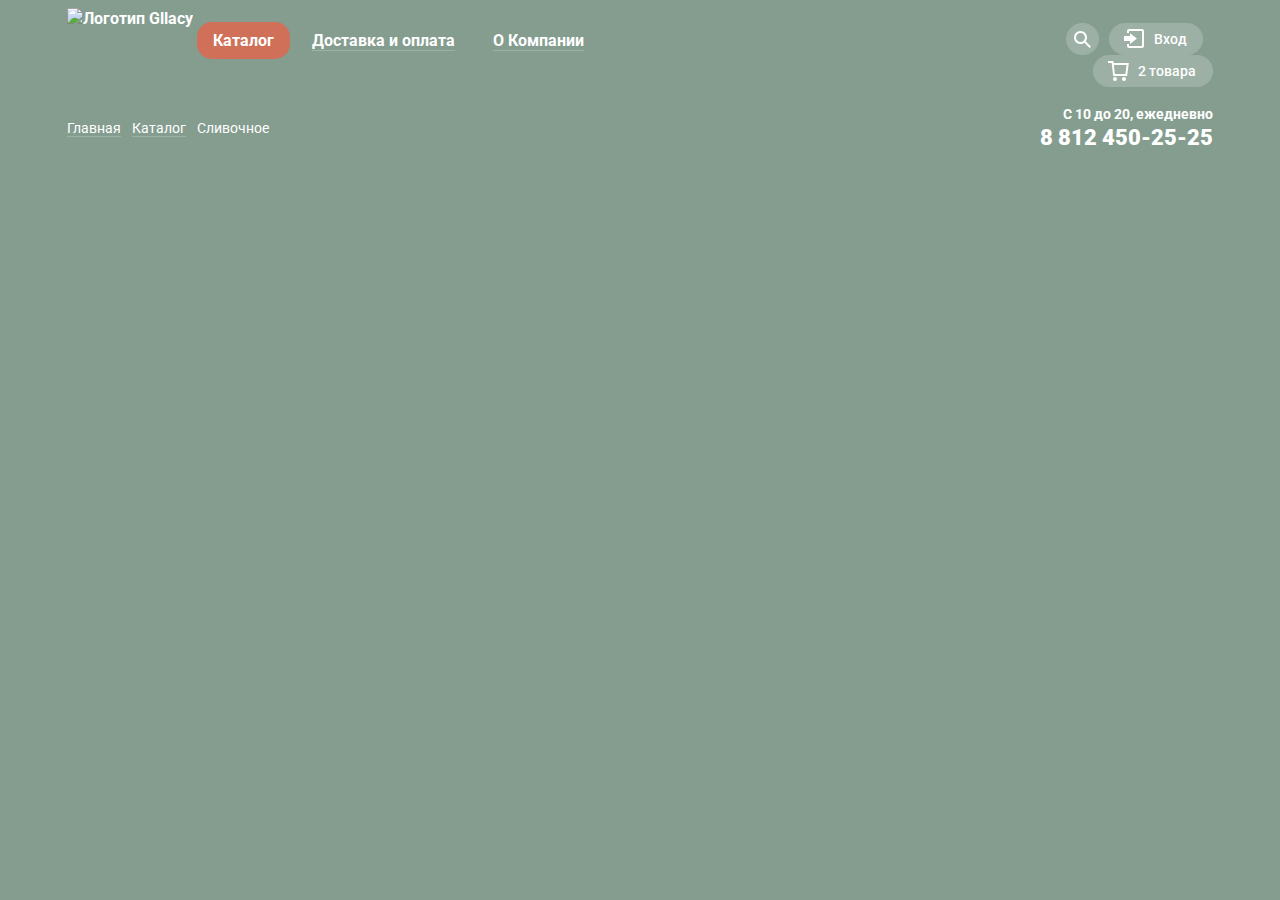
==== catalog.html @ 2af944a6 "Начал catalog" ====
<!DOCTYPE html>
<html lang="en">
<head>
	<meta charset="UTF-8">
	<meta name="viewport" content="width=device-width" />
	<title>Gllacy</title>
	<link href="https://fonts.googleapis.com/css?family=Roboto:400,500,700&amp;subset=cyrillic" rel="stylesheet">
	<link rel="stylesheet" href="css/styles.css">
	<title>Catalog</title>
</head>
<body class="catalog-page">
	<header class="main-header conteiner">
		<nav>
		<img src="img/Logo.svg" alt="Логотип Gllacy" class="header-logo">
			<ul class="site-nav">
				<li class="catalog-hover">
					<a href="#" class="catalog-link header-link site-current" tabindex="1"><span>Каталог</span></a>	
					<div class="catalog-nav">
						<p>Новинки</p>
						<ul>
							<li><a href="#" class="link-item" tabindex="1">Сливочное</a></li>
							<li><a href="#" class="link-item" tabindex="1">Щербеты</a></li>
							<li><a href="#" class="link-item" tabindex="1">Фруктовый лед</a></li>
							<li><a href="#" class="link-item" tabindex="1">Мелорин</a></li>
						</ul>
					</div>
				</li>
				<li><a href="#" class="delivery-link header-link" tabindex="1"><span>Доставка и оплата</span></a></li>
				<li><a href="#" class="header-link" tabindex="1"><span>О Компании</span></a></li>
			</ul>
			<ul class="breadcrumbs">
				<li><a href="#" tabindex="0">Главная</a></li>
				<li><a href="#" tabindex="0">Каталог</a></li>
				<li><a class="bread-current">Сливочное</a></li>
			</ul>
		</nav>
			<ul class="user-nav">
				<li class="loop-link">
					<a href="#" tabindex="1" class="user-links loop-icon"><svg version="1.1" xmlns="http://www.w3.org/2000/svg" xmlns:xlink="http://www.w3.org/1999/xlink" x="0px" y="0px" width="17px"
					 height="17px" viewBox="0 0 17 17" enable-background="new 0 0 17 17" xml:space="preserve">
				<g>
					<path fill="#FFFFFF" d="M16.958,15.527L11.75,10.32C12.533,9.247,13,7.93,13,6.5C13,2.91,10.09,0,6.5,0S0,2.91,0,6.5
						S2.91,13,6.5,13c1.438,0,2.763-0.473,3.839-1.263l5.205,5.204L16.958,15.527z M6.5,11C4.019,11,2,8.981,2,6.5S4.019,2,6.5,2
						S11,4.019,11,6.5S8.981,11,6.5,11z"/>
				</g>
				</svg>
				</a>
				<div class="find">
						<form action="#" class="find-form" method="post">
							<label for="find-id"><span  class="visually-hidden">Поиск</span>
							<input id="find-id" tabindex="1" type="text" class="find-input" placeholder="Что ищем?">
							</label>
						</form>
				</div>
				</li>
				<li class="login-li"><a href="#" tabindex="1" class="user-links login"><svg version="1.1" xmlns="http://www.w3.org/2000/svg" xmlns:xlink="http://www.w3.org/1999/xlink" x="0px" y="0px"
	 width="21px" height="19px" viewBox="0 0 21 19" enable-background="new 0 0 21 19" xml:space="preserve">
<g>
	<polygon fill="#FFFFFF" points="6,14.875 12.917,9.5 6,4.125 6,7.042 -0.042,7.042 -0.042,11.959 6,11.959 	"/>
	<path fill="#FFFFFF" d="M18,0H5C3.9,0,3,0.9,3,2v2h2V2h13v15H5v-2H3v2c0,1.1,0.9,2,2,2h13c1.1,0,2-0.9,2-2V2C20,0.9,19.1,0,18,0z"
		/>
</g>
</svg>Вход</a>
				<div class="feedback-header">
						<form action="#" class="feedback-header-form" method="post">
							<label><span  class="visually-hidden">Электронная почта</span>
							<input class="feedback-header-mail" type="text" tabindex="1" placeholder="Электронная почта">
							</label>
							<label><span  class="visually-hidden">Пароль</span>
							<input class="feedback-header-pass" type="text" tabindex="1" placeholder="Пароль">
							</label>
							<button type="submit" tabindex="1" class="button-sbm">Войти</button>
							<p class="feedback-header-links">
								<a href="#" tabindex="1"><span class="links-wrap">Забыли пароль?</span></a>
								<a href="#" tabindex="1"><span class="links-wrap">Новая регистрация</span></a>
							</p>
						</form>
				</div>
				</li>
				<li class="basket-li"><a href="#" tabindex="1" class="basket user-links"><svg version="1.1" xmlns="http://www.w3.org/2000/svg" xmlns:xlink="http://www.w3.org/1999/xlink" x="0px" y="0px"
	 width="21px" height="20px" viewBox="0 0 21 20" enable-background="new 0 0 21 20" xml:space="preserve">
<polygon fill="transparent" points="5.888,4.031 6.922,13 17.372,13 18.548,4.031 "/>
<circle fill="#fff" cx="6.984" cy="18" r="2"/>
<circle fill="#fff" cx="15.984" cy="18" r="2"/>
<path fill="#fff" d="M5.657,2.031L5.422,0H0v2h3.64l1.5,13h13.988l1.699-12.969H5.657z M17.372,13H6.922L5.888,4.031h12.66
	L17.372,13z"/>
</svg>
2 товара</a></li>
				<li>
					<p class="phone-number">
					С 10 до 20, ежедневно <b class="number">8 812 450-25-25</b>
					</p>
				</li>
			</ul>
	</header>
	<script>
		var catalogFocus = document.querySelector(".catalog-link");
		var catalogShow = document.querySelector(".catalog-nav");
		var catalogBlur = document.querySelector(".delivery-link");
		var formFocus = document.querySelector(".loop-icon");
		var findShow = document.querySelector(".find");
		var findBlur = document.querySelector(".login");
		var findInput = document.querySelector(".find-input");
		var loginShow = document.querySelector(".feedback-header");
		var inputMail = document.querySelector(".feedback-header-mail");
		var inputPass = document.querySelector(".feedback-header-pass");
		var loginBlur = document.querySelector(".basket");
		var radioIndicator = document.querySelectorAll(".radio-indicator");
		var sliderPage = document.querySelectorAll(".slider-page")
		var imageLink = document.querySelectorAll(".signature-link");
		var preview = document.querySelectorAll(".preview");
		var imageShow = document.querySelectorAll(".image-link-show");
		var modalClick = document.querySelector(".feedback-button");
		var modal = document.querySelector(".modal");
		var overlay = document.querySelector(".overlay");
		var modalCloseClick = document.querySelector(".modal-close");
		var formName = document.querySelector(".form-name");

		catalogFocus.addEventListener("focus", function() {
			catalogShow.classList.add("catalog-show");
		})

		catalogBlur.addEventListener("focus", function() {
			catalogShow.classList.remove("catalog-show");
		})

		formFocus.addEventListener("focus", function() {
			findShow.classList.add("find-show");
		})

		findBlur.addEventListener("focus", function() {
			findShow.classList.remove("find-show");
		})

		findBlur.addEventListener("focus", function() {
			loginShow.classList.add("feedback-header-show");
		})

		loginBlur.addEventListener("focus", function() {
			loginShow.classList.remove("feedback-header-show");
		})

		findInput.addEventListener("focus", function() {
			findShow.classList.add("find-show");
		})

		findInput.addEventListener("blur", function() {
			findShow.classList.remove("find-show");
		})

		inputMail.addEventListener("focus", function() {
			loginShow.classList.add("feedback-header-show");
		})

		inputPass.addEventListener("focus", function() {
			loginShow.classList.add("feedback-header-show");
		})
	</script>
</body>
</html>
---- css/styles.css ----
body {
	margin: 0;
	padding: 0;
	font-family: "Roboto", Arial, sans-serif;
	font-size: 16px;
	line-height: 22px;
	font-weight: 700;
	color: #fff;
	background-color: #849d8f;
	transition: 0.5s;
}

.visually-hidden:not(:focus):not(:active),
input[type="checkbox"].visually-hidden,
input[type="radio"].visually-hidden {
	position: absolute;

	width: 1px;
	height: 1px;
	margin: -1px;
	border: 0;
	padding: 0;

	white-space: nowrap;

	clip-path: inset(100%);
	clip: rect(0,0,0,0);
	overflow: hidden;
}

.conteiner {
	margin: 0 auto;
	width: 1146px;
}

.main-header {
	display: flex;
	justify-content: flex-start;
	position: relative;
	z-index: 1;
}

.header-logo {
	margin: 0;
	padding: 0; 
	height: 64px;
	margin-top: 8px;
}

.main-header nav {
	flex-grow: 1;
	display: flex;
	flex-wrap: wrap;
	justify-content: space-between;
}

.catalog-page .main-header nav {
	flex-grow: 1;
	display: flex;
	flex-wrap: wrap;
	justify-content: flex-start;
}

.main-header nav:after {
	content: '';
	width: 100%;
	order: 1;
}

.breadcrumbs {
	list-style: none;
	margin: 0;
	padding: 0;
	margin-top: 23px;
	justify-content: space-between;
	display: flex;
	order: 2;
}

.breadcrumbs li {
	margin-right: 11px;
}

.breadcrumbs li:last-child {
	margin-right: 0;
}

.breadcrumbs a {
	text-decoration: none;
	color: #fff;
	font-size: 14px;
	line-height: 16px;
	font-weight: 400;
	border-bottom: 1px solid rgba(255,255,255, 0.2);
}

.breadcrumbs a:hover,
.breadcrumbs a:active,
.breadcrumbs a:focus {
	color: #e84d37;
	outline: 0;
}

.breadcrumbs a:hover,
.breadcrumbs a:focus {
	border-bottom: 1px solid rgba(236,89,60, 0.3);
}

.breadcrumbs .bread-current {
	border: 0;
}

.breadcrumbs .bread-current:hover,
.breadcrumbs .bread-current:focus,
.breadcrumbs .bread-current:active {
	border: 0;
	color: #fff;
}

.site-nav {
	margin: 0;
	padding: 0;
	margin-top: 30px;
	margin-left: 4px;
	list-style: none;
	display: flex;
	justify-content: space-between;
	position: relative;
}

.site-nav li {
	margin-right: 6px;
	height: 30px;
}

.site-nav li:last-child {
	margin-right: 0px;
}

.site-nav a {
	text-decoration: none;
	position: relative;
	line-height: 18px;
	padding: 9px 16px;
	color: #fff;
	outline: 0;
	border-radius: 15px;
}

.site-nav span {
	border-bottom: 1px solid rgba(255,255,255, 0.2);
}

.site-current {
	background-color: #d07058;
}

.site-current span {
	border: 0;
}

.site-nav li:hover span {
	border: 0;
}

/*.site-nav .link-item:visited {
	background-color: #d07058;
	color: #fff;
}
*/
.site-nav .header-link:hover,
.site-nav .header-link:focus {
	transition: 0.4s;
	background-color: #fff;
	border: 0;
	color: #000;
}

.site-nav .header-link:active,
.user-nav .header-link:active {
	transition: 0.1s;
	box-shadow: inset 0px 2px 1px 1px #696969;
}

.catalog-nav a:active {
	box-shadow: none;
}

.catalog-hover:hover .catalog-nav {
	display: block;
}

.catalog-nav {
	position: absolute;
	display: none;
	box-shadow: 0px 20px 40px 0 rgba(0,0,0,0.4);
	top: 33px;
	border-radius: 5px;
	height: 175px;
	width: 145px;
	color: #000;
	background-color: #f8f7f4;
}

.catalog-nav:before {
	top: -4px;
	left: 0;
	position: absolute;
	content: '';
	width: 100%;
	height: 25px;
	background-color: transparent;
}

.catalog-show {
	display: block;
}

.catalog-nav p {
	margin: 0;
	font-size: 14px;
	line-height: 16px;
	margin-top: 12px;
	margin-right: 9px;
	margin-left: 6px;
	padding-left: 15px;
	padding-bottom: 12px;
	border-bottom: 1px solid rgba(0,0,0,0.2)
}

.catalog-nav ul {
	list-style: none;
	margin: 0;
	padding: 0;
}

.catalog-nav li {
	margin: 0;
	height: auto;
}

.catalog-nav a {
	display: block;
	padding-bottom: 9px;
	color: #000;
	font-weight: 400;
	font-size: 14px;
	line-height: 16px;
	padding-left: 21px;
	padding-top: 8px;
	border-radius: 0;
}

.catalog-nav a:visited {
	background-color: #d07058;
}

.catalog-nav a:hover,
.catalog-nav a:focus {
	background-color: #fbded8;
	transition: 0.4s;
}

.catalog-nav a:active {
	background-color: #f6b5a5;
}

.catalog-nav li:first-child a {
	padding-top: 10px;
}

.catalog-nav li:last-child a {
	border-radius: 5px;
}

.phone-number {
	margin: 0;
}

.user-nav {
	margin: 0;
	padding: 0;
	margin-top: 23px;
	justify-content: flex-end;
	flex-wrap: wrap;
	list-style: none;
	display: flex;
	width: 265px;
}

.user-nav .user-links {
	position: relative;
	border-radius: 20px;
	display: inline-block;
	background-color: rgba(255,255,255,0.2);
	padding: 8px 0;
	vertical-align: middle;
	padding-left: 45px;
	padding-right: 16px;
	text-decoration: none;
	color: #fff;
	font-size: 14px;
	line-height: 16px;
	font-weight: 500;
	outline: 0;
}

.user-nav li {
	margin-right: 10px;
}

.user-nav li:nth-child(3),
.user-nav li:last-child {
	margin-right: 0;
}

.user-nav .basket {
	padding-right: 33px;
}

.catalog-page .basket {
	padding-right: 17px;
}

.user-nav svg {
	margin-top: -10px;
	top: 50%;
	left: 15px;
	position: absolute;	
}

.loop-icon svg {
	position: static;
	margin: 0;
	margin-top: 4px;
}

.user-nav .loop-icon {
	padding: 4px 8px;
}

.user-nav .user-links:hover,
.user-nav .user-links:focus {
	transition: 0.4s;
	background-color: #fff;
	color: #000;
}

.user-nav .user-links:active,
.user-nav .user-links:active {
	transition: 0.1s;
	box-shadow: inset 0px 2px 1px 1px #696969;
}

.user-nav a:hover path,
.user-nav a:hover circle,
.user-nav a:hover polygon,
.user-nav a:focus path,
.user-nav a:focus circle,
.user-nav a:focus polygon {
	fill: #000;
}

.user-nav .basket:hover path,
.user-nav .basket:hover circle,
.user-nav .basket:focus circle {
	fill: #000;
}

.user-nav .basket:focus polygon,
.user-nav .basket:hover polygon {
	fill: #e84d37;
}

.loop-link {
	position: relative;
}

.find {
	padding: 20px;
	width: 340px;
	position: relative;
	margin-top: 5px;
	background-clip: padding-box;
	border-radius: 5px;
	background-color: #f8f7f4;
	position: absolute;
	right: 0;
	display: none;
	box-shadow: 0px 20px 40px 0 rgba(0,0,0,0.4);
}

.find-show {
	display: block;
}

.find:before {
	top: -5px;
	left: 0;
	position: absolute;
	content: '';
	width: 100%;
	height: 5px;
	background-color: transparent;
}

.loop-link:hover .find,
.loop-link a:focus + .find{
	display: block;
}

.find-form input {
	font-family: inherit;
	text-decoration: none;
	padding: 10px 0;
	font-weight: 400;
	font-size: 14px;
	line-height: 24px;
	padding-left: 15px;
	padding-right: 164px;
	border: none;
	border: 1px solid #d3d3d2;
	border-radius: 5px;
}

.find-form input:focus {
	outline: 0;
	box-shadow: 0 0 0 2px #8fbdec;
}

.find-form input:hover {
	outline: 0;
	box-shadow: 0 0 0 2px #c7c6c5;
}

.login-li {
	position: relative;
}

.feedback-header {
	padding: 20px 0;
	right: 0;
	position: absolute;
	border-radius: 5px;
	background-color: #f8f7f4;
	width: 278px;
	margin-top: 5px;
	display: none;
}

.feedback-header:before {
	top: -5px;
	left: 0;
	position: absolute;
	content: '';
	width: 100%;
	height: 5px;
	background-color: transparent;
}

.login-li:hover .feedback-header,
.login-li a:focus + .feedback-header{
	display: block;
}

.feedback-header-show {
	display: block;
}

.feedback-header-form {
	justify-content: space-around;
	display: flex;
	flex-wrap: wrap;
}

.feedback-header-form input {
	padding: 9px 15px;
	font-family: inherit;
	width: 210px;
	margin-bottom: 20px;
	font-size: 14px;
	line-height: 24px;
	border: 1px solid #d3d3d2;
	border-radius: 5px;
}

.feedback-header-form input:focus {
	outline: 0;
	box-shadow: 0 0 0 2px #8fbdec;
}

.feedback-header-form input:hover {
	outline: 0;
	box-shadow: 0 0 0 2px #c7c6c5;
}

.button-sbm {
	background: linear-gradient(to top, #e74a35, #f26843);
	border: 0;
	box-shadow: 0 1px 3px 1px #ac1000;
	padding: 0;
	margin: 0;
	padding: 0 25px;
	font-size: 18px;
	line-height: 24px;
	color: #fff;
	cursor: pointer;
	border-radius: 22px;
	font-weight: 700;
	height: 50px;
	outline: 0;
}

.button-sbm:hover,
.button-sbm:active,
.button-sbm:hover,
.button-sbm:active,
.button-sbm:focus {
	background: linear-gradient(to bottom,#f58669 0%,#ec6f5e 100%);
}

.button-sbm:active, 
.button-sbm:active {
	background: linear-gradient(to bottom,#d74632 0%,#e1613e 100%);
	box-shadow: inset 0 2px 2px 0px #942718;
}

.feedback-header-links {
	margin: 0;
}

.feedback-header-links a {
	margin: 0;
	padding: 0;
	display: block;
	text-decoration: none;
	font-size: 13px;
	line-height: 24px;
	color: #000;
}

.links-wrap {
	border-bottom: 1px solid rgba(0,0,0, 0.3);
}

.feedback-header-links a:hover,
.feedback-header-links a:active,
.feedback-header-links a:focus {
	color: #e84d37;
	outline: 0;
}

.feedback-header-links a:hover .links-wrap,
.feedback-header-links a:focus .links-wrap {
	border-bottom: 1px solid rgba(236,89,60, 0.3);
}

.user-nav .basket {
	margin-right: 0;
}

.phone-number {
	margin: 0;
	text-align: right;
	margin-top: 19px;
	font-size: 14px;
	line-height: 16px;
}

.number {
	margin: 0;
	margin-top: 4px;
	font-size: 22px;
	line-height: 24px;
	display: block;
}

/*Стилизация offer*/

.offer h1 {
	margin: 0;
	margin-bottom: 33px;
	text-align: center;
	font-size: 60px;
	line-height: 60px;
}

.slider {
	padding: 0;
	margin: 0;
	list-style: none;
	display: flex;
	padding-top: 20px;
}

.slider-wrap{
	display: flex;
	justify-content: space-between;
	margin-bottom: 40px;
	position: relative;
}

.button-slider, .button {
	display: inline-block;
	text-decoration: none;
	color: #fff;
	padding: 10px 40px;
	margin-right: 434px;
	font-size: 32px;
	line-height: 44px;
	border-radius: 30px;
	background: linear-gradient(to top, #e74a35, #f26843);
	box-shadow: 0 1px 3px 1px #ac1000;
	text-shadow: 0px 2px 5px #a0200b;
	outline: 0;
}

.button-slider:hover,
.button-slider:active,
.button-slider:focus,
.button:hover,
.button:active,
.button:focus {
	background: linear-gradient(to bottom,#f58669 0%,#ec6f5e 100%);
}

.button-slider:active, 
.button:active {
	background: linear-gradient(to bottom,#d74632 0%,#e1613e 100%);
	box-shadow: inset 0 2px 2px 0px #942718;
}

.slider li {
	margin-left: 4px;
}

.slider li:first-child {
	margin: 0;
}

.slider-item label {
	display: inline-block;
}

.slider-item input {
	margin: 0;
	display: none;
}

.radio-indicator:hover:not(.page-active) {
	background-color: #b2c1b7;
}

.radio-indicator:focus:not(.page-active) {
	background-color: #b2c1b7;
	outline: 0;
}

.page-active {
	background-color: #fff;
}

.slider-page-wrap {
	height: 423px;
	position: relative;
}

.slider-page {
	transition: 0.5s;
	opacity: 0;
	top: 0;
	height: 423px;
	width: 100%;
	position: absolute;
}

.slider-page h1 {
	top: 270px;
	z-index: 1;
	width: 100%;
	left: 0;
	position: absolute;
}

.slider-page img {
	top: -120px;
	left: 50%;
	z-index: -1;
	margin-left: -523px;
	position: absolute;
}

.page-show {
	opacity: 1;
}

.radio-indicator {
	display: inline-block;
	width: 20px;
	height: 20px;
	border: 2px solid #fff;
	border-radius: 50%;
	cursor: pointer;
	outline: 0;
}

.offer-block-wrap {
	display: flex;
	justify-content: space-between;
	z-index: 1;
	position: relative;
}

.offer-block-wrap {
	padding: 0;
	margin: 0;
	list-style:none;
}

.offer-block {
	background-color: #a00002;
	background-image: url(../img/malin.jpg);
	background-repeat: no-repeat;
	background-position: top left;
	padding-top: 19px;
	padding-left: 20px;
	padding-right: 26px;
	border-radius: 17px;
	padding-bottom: 25px;
	margin-bottom: 40px;
}

.offer-block h3 {
	display: inline-block;
	font-size: 35px;
	line-height: 41px;
	margin: 0;
	padding: 0;
	margin-bottom: 14px;
}

.offer-block p, .offer-block2 p {
	margin: 0;
	padding: 0;
	font-size: 18px;
	margin-bottom: 44px;
}

.offer-block-wrap .offer-link {
	display: inline-block;
	text-decoration: none;
	color: #fff;
	padding: 10px 21px;
	font-size: 18px;
	border-radius: 30px;
	float: right;
	background: linear-gradient(to top, #e74a35, #f26843);
	box-shadow: 0 1px 3px 1px #ac1000;
}

.offer-block-wrap .offer-link:hover,
.offer-block-wrap .offer-link:focus {
	background: linear-gradient(to bottom,#f58669 0%,#ec6f5e 100%);
	outline: 0;
}

.offer-block-wrap .offer-link:active {
	background: linear-gradient(to bottom,#d74632 0%,#e1613e 100%);
	box-shadow: inset 0 2px 2px 0px #942718;
}

.offer-block-wrap li:last-child {
	background-color: #4d2916;
	background-image: url(../img/chocolate.jpg);
}

/*Стилизация catalog*/

.catalog {
	display: flex;
	text-align: center;
	justify-content: space-between;
	margin-bottom: 36px;
}

.catalog-item {
	margin: 0;
	padding: 0;
	display: flex;
	flex-direction: column;
	position: relative;
	cursor: pointer;
}

.catalog-item img {
	margin-bottom: 15px;
	position: relative;
	z-index: 1;
}

.signature-link {
	text-decoration: none;
	color: #fff;
	margin: 0;
	padding: 0;
	font-weight: 500;
	z-index: 2;
	position: relative;
	border-bottom: 1px solid rgba(255,255,255,0.2);
}

.signature-link:hover,
.signature-link:active,
.signature-link:focus {
	color: #e84d37;
	outline: 0;
}

.signature-link:hover,
.signature-link:focus {
	border-bottom: 1px solid rgba(236,89,60, 0.3);
}

.image-link {
	padding: 0;
	margin: 0;
	max-height: 267px;
	text-decoration: none;
	position: relative;
	z-index: 1;
	margin-bottom: 14px;
}

.price {
	position: absolute;
	top: 211px;
	color: #fff;
	left: 0;
	z-index: 1;
	font-size: 45px;
	line-height: 45px;
}

.price b {
	font-size: 30px;
	line-height: 45px;

}

.preview {
	margin: 0;
	padding-left: 15px;
	padding-right: 15px;
	text-shadow: none;
	z-index: 1;
	display: inline-block;
	top: 338px;
	left: 50%;
	margin-left: -100px;
	max-width: 200px;
	font-size: 18px;
	line-height: 24px;
	position: absolute;
	display: none;
}

.preview-show {
	display: block;
}

.catalog-item:hover .preview,
.catalog-item:hover .image-link-show{
	display: block;
}


.catalog-item:before {
	content: '';
	position: absolute;
	width: 60px;
	height: 60px;
	z-index: 2;
	background-image: url(../img/hit.png);
}

.image-link-show {
	top: -6px;
	left: -13px;
	padding-left: 13px;
	padding-right: 13px;
	padding-bottom: 85px;
	content: '';
	position: absolute;
	width: 100%;
	height: 100%;
	z-index: 0;
	background-color: rgba(255,255,255,0.2);
	box-shadow: 0px 5px 60px 0px rgba(0,0,0,0.4);
	border-radius: 5px;
	display: none;
}

.link-show {
	display: block;
}

/*Стилезация about-shop*/

.about-list {
	margin: 0;
	padding: 0;
	list-style: none;
	display: flex;
	flex-direction: row;
	justify-content: space-between;
	flex-wrap: wrap;
	max-width: 1146px;
}

.about-us {
	background-color: #ece1c6;
	background-image: url(../img/about-bg.jpg);
	background-repeat: no-repeat;
	border-radius: 18px;
	padding-top: 25px;
	padding-left: 20px;
	padding-right: 24px;
	padding-bottom: 20px;
	margin-bottom: 39px;
}

.about-us h3 {
	margin: 0;
	padding: 0;
	margin-bottom: 9px;
	font-size: 24px;
	line-height: 30px;
	font-weight: 500;
	color: #000;
}

.about-item p {
	margin: 0;
	padding: 0;
	font-size: 16px;
	margin-top: 14px;
	line-height: 22px;
	margin-left: 8px;
	color: #000;
	font-weight: 400;
	display: inline-block;
}

.about-item {
	display: flex;
	align-items: flex-start;
	margin-bottom: 6px;
}

.about-shop {
	display: flex;
	flex-direction: row;
	justify-content: space-between;
	flex-wrap: wrap;
}

.blog {
	background-color: #fff;
	background-image: url(../img/strawberry.png);
	color: #000;
	padding-top: 22px;
	padding-left: 20px;
	padding-right: 253px;
	padding-bottom: 86px;
	border-radius: 13px;
}

.blog p {
	padding: 0;
	margin: 0;
	font-weight: 500;
	font-size: 16px;
	line-height: 22px;
}

.blog-title {
	padding: 0;
	margin: 0;
	font-size: 24px;
	line-height: 30px;
}

.blog-link {
	text-decoration: none;
	color: #000;
	background-image: linear-gradient(to bottom, #000, #000);
	background-position: 0 27px;
 	background-repeat: repeat-x;
  	background-size: 1px;
}

.blog-link:hover,
.blog-link:active,
.blog-link:focus {
	color: #e84d37;
	outline: 0;
	background-image: linear-gradient(to bottom, rgba(236,89,60, 0.3), rgba(236,89,60, 0.3));
}

.mail {
	padding: 5px;
	color: #5a5a5a;
	position: relative;
}

.mail-bg {
	width: 100%;
	top: 0px;
	left: 0px;
	height: 100%;
	position: absolute;/*#fe9e90 40px*/
	z-index: -1;
	background-image: repeating-linear-gradient(135deg,
                        #fff 0, #fff 7px,
                        #92cdff 7px, #92cdff 14px,
                        #fff 14px, #fff 21px, 
                        #fe9e90 21px, #fe9e90 28px);
	border-radius: 15px;
}

.write-mail label {
	display: block;
	font-size: 16px;
	line-height: 22px;
	font-weight: 400;
	margin-bottom: 34px;
	padding: 0;
}

.write-mail {
	padding: 30px 20px;
	background-color: #f8f7f4;
	border-radius: 15px;
}

.write-mail input {
	padding: 12px 12px;
	font-size: 16px;
	font-weight: 400;
	border: 1px solid #b2b2b2;
	border-radius: 5px;
	width: 100%;
	max-width: 340px;
}

.write-mail input:focus {
	outline: 0;
	box-shadow: 0 0 0 2px #8fbdec;
}

.write-mail input:hover {
	outline: 0;
	box-shadow: 0 0 0 2px #c7c6c5;
}

.send-btn {
	padding: 0;
	margin: 0;
	padding: 10px 13px;
	text-shadow: none;
	font-size: 18px;
	font-weight: 700;	
	line-height: 24px;
	border: 0;
	cursor: pointer;
	margin-left: 12px;
}

/*Стилизация footer*/

footer .conteiner{
	display: flex;
	flex-direction: row;
	flex-wrap: wrap;
	margin-top: 18px;
	margin-bottom: 30px;
	justify-content: space-between;
}

.map {
	width: 100%;
	max-width: 1200px;
	margin: 0 auto;
	margin-top: 40px;
	position: relative;
	height: 430px;
	background-image: url(../img/map.jpg);
}


.feedback {
	display: inline-block;
	text-align: left;
	position: absolute;
	z-index: 1;
	color: #000;
	top: 60px;
	right: 0;
	background-color: #fff;
	margin-left: auto;
	margin-right: 27px;
	padding-right: 0;
	padding: 30px;
	padding-left: 25px;
	border-radius: 10px;
}

.feedback p {
	margin: 0;
	padding: 0;
	display: block;
	font-size: 14px;
	line-height: 20px;
	font-weight: 400;
}

.feedback span {
	font-size: 18px;
	line-height: 24px;
	font-weight: 700;
	display: block;
}

.feedback .phone {
	margin-top: 18px;
}

.feedback-button {
	padding: 0;
	margin: 0;
	padding: 10px 25px;
	margin-top: 29px;
	font-size: 18px;
	line-height: 24px;
}

.footer-nav {
	margin: 0;
	padding: 0;
	margin-top: 13px;
	list-style: none;
	display: flex;
	flex-direction: row;
	max-width: 306px;
	flex-wrap: wrap;
	background-image: url(../img/heart.png);
	background-repeat: no-repeat;
	background-position: 0px 5px;
	padding-left: 22px;
}

.footer-nav-item:nth-child(1) a {
	font-weight: 700;
}

.footer-nav-item:nth-child(2) {
	order: 2;
	margin-right: 42px;
}

.footer-nav-item:nth-child(3) {
}


.footer-nav-item:nth-child(4) {
	order: 3;
	margin-right: 0;
}

.footer-nav li {
	margin-right: 30px;
	padding-bottom: 0;
}

.social a{
	font-size: 0;
	margin-right: 8px;	
	outline: 0;
}

.social svg {
	border: 3px solid #c2cec7;
	border-radius: 50%;
}

.social a:hover path {
	fill: #fff;
}

.social a:focus path {
	fill: #fff;
}

.social a:last-child {
	margin-right: 0;
}

.footer-nav-item a {
	text-decoration: none;
	color: #fff;
	font-size: 13px;
	line-height: 18px;
	font-weight: 400;
	border-bottom: 1px solid rgba(255,255,255,0.2);
}

.footer-nav-item a:hover,
.footer-nav-item a:active,
.footer-nav-item a:focus {
	color: #e84d37;
	outline: 0;
}

.footer-nav-item a:hover,
.footer-nav-item a:focus {
	border-bottom: 1px solid rgba(236,89,60, 0.3);
}

.copyright img { 
	width: 108px;
	height: 39px;
}

.copyright b {
	display: block;
	font-size: 12px;
	line-height: 18px;
	font-weight: 400;
}

.social {
	margin: 0;
	margin-top: 13px;
}

.copyright {
	margin: 0;
}

.copyright a {
	text-decoration: none;
	color: #fff;
	border-bottom: 1px solid rgba(255,255,255,0.2);
}

.copyright a:hover,
.copyright a:active,
.copyright a:focus {
	color: #e84d37;
	outline: 0;
}

.copyright a:hover,
.copyright a:focus {
	border-bottom: 1px solid rgba(236,89,60, 0.3);
}

/*Стилизация modal*/

.modal {
	top: 50%;
	margin-top: -230px;
	position: fixed;
	z-index: 2;
	width: 480px;
	left: 50%;
	padding-left: 24px;
	padding-right: 24px;
	padding-top: 17px;
	box-sizing: border-box;
	margin-left: -240px;
	background-color: #f8f7f4;
  	border-radius: 10px;
  	display: none;
}

.modal-show {
	display: block;
}

.modal-close:after, .modal-close:before {
	content: '';
	right: -3px;
	height: 2px;
	width: 23px;
	background-color: #000;
	position: absolute;
}

.modal-close:after {
	transform: rotate(45deg);
}

.modal-close:before {
	transform: rotate(-45deg);
}

.modal-close {
	border: 0;
	position: absolute;
	top: 15px;
	right: 16px;
	width: 17px;
	height: 17px;
	background-color: transparent;
	cursor: pointer;
}

.modal h3 {
	margin: 0;
	padding: 0;
	margin-bottom: 20px;
	font-size: 24px;
	line-height: 28px;
	font-weight: 400;
	color: #000;
}

.modal-form {
	display: flex;
	flex-direction: column;
}

.modal-item input {
	padding-top: 15px;
	padding-left: 15px;
	padding-bottom: 12px;
	width: 100%;
	max-width: 267px;
	margin-bottom: 20px;
	box-sizing: border-box;
	font-family: inherit;
	border: 0;
	border: 1px solid #d3d3d2;
	font-size: 16px;
 	border-radius: 5px;
}

.modal-item input:focus {
	outline: 0;
	box-shadow: 0 0 0 2px #8fbdec;
}

.modal-item input:hover {
	outline: 0;
	box-shadow: 0 0 0 2px #c7c6c5;
}

.modal-item input:focus {
	outline: 0;
	border: 2px solid #8fbdec;
}

.modal-item:nth-child(3) input {
	width: 100%;
	margin-bottom: 25px;
	padding-bottom: 125px;
	max-width: 100%;
}

.modal-button {
	padding: 12px 30px;
	margin: 0;
	border: 0;
	margin-left: auto;
	font-size: 18px;
	line-height: 24px;
	text-shadow: none;
	margin-bottom: 25px;
}

.overlay {
	position: fixed;
	top: 0;
	z-index: 1;
	width: 100%;
	height: 100%;
	background-color: rgba(0,0,0,0.3);
	display: none;
}

.overlay-show {
	display: block;
}
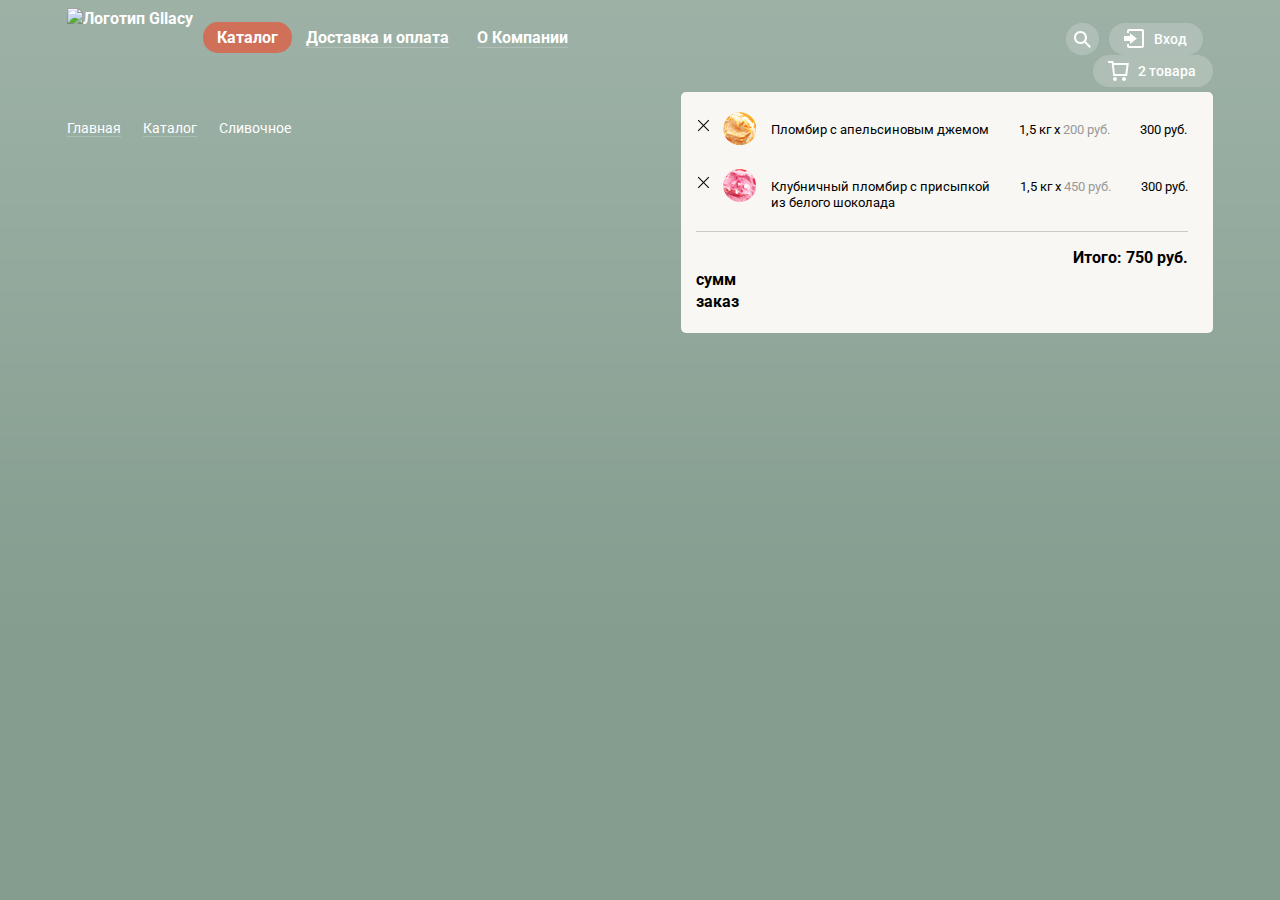
==== commit b74d57eb: "Начал делать popap корзины" ====
--- a/catalog.html
+++ b/catalog.html
@@ -85,7 +85,53 @@
 <path fill="#fff" d="M5.657,2.031L5.422,0H0v2h3.64l1.5,13h13.988l1.699-12.969H5.657z M17.372,13H6.922L5.888,4.031h12.66
 	L17.372,13z"/>
 </svg>
-2 товара</a></li>
+2 товара</a>
+				<div class="basket-header">
+					<ul class="basket-list">
+						<li class="basket-item">
+						<table>
+							<tr>
+								<td>
+									<button class="basket-item-remove">Закрыть корзину</button>
+								</td>
+								<td>
+									<img src="img/catalog-image1-small.jpg" alt="">
+								</td>
+								<td>
+									Пломбир с апельсиновым джемом
+								</td>
+								<td>
+									1,5 кг х <b>200 руб.</b>
+								</td>
+								<td>
+									300 руб.
+								</td>
+							</tr>
+							<tr>
+								<td>
+									<button class="basket-item-remove">Закрыть корзину</button>
+								</td>
+								<td>
+									<img src="img/catalog-image2-small.jpg" alt="">
+								</td>
+								<td>
+									Клубничный пломбир с присыпкой <br> из белого шоколада
+								</td>
+								<td>
+									1,5 кг х <b>450 руб.</b>
+								</td>
+								<td>
+									300 руб.
+								</td>
+							</tr>
+						</table>
+						</li>
+						<li class="basket-item">Итого: 750 руб.</li>
+						<li class="basket-item">сумм</li>
+						<li class="basket-item">заказ</li>
+					</ul>
+				</div>
+				</li>
 				<li>
 					<p class="phone-number">
 					С 10 до 20, ежедневно <b class="number">8 812 450-25-25</b>
--- a/css/styles.css
+++ b/css/styles.css
@@ -10,6 +10,11 @@
 	transition: 0.5s;
 }
 
+.catalog-page {
+	background-image: url(../img/bg-layout.png);
+	background-repeat: repeat-x;
+}
+
 .visually-hidden:not(:focus):not(:active),
 input[type="checkbox"].visually-hidden,
 input[type="radio"].visually-hidden {
@@ -78,7 +83,7 @@
 }
 
 .breadcrumbs li {
-	margin-right: 11px;
+	margin-right: 22px;
 }
 
 .breadcrumbs li:last-child {
@@ -120,8 +125,8 @@
 .site-nav {
 	margin: 0;
 	padding: 0;
-	margin-top: 30px;
-	margin-left: 4px;
+	margin-top: 27px;
+	margin-left: 10px;
 	list-style: none;
 	display: flex;
 	justify-content: space-between;
@@ -129,19 +134,14 @@
 }
 
 .site-nav li {
-	margin-right: 6px;
 	height: 30px;
-}
-
-.site-nav li:last-child {
-	margin-right: 0px;
 }
 
 .site-nav a {
 	text-decoration: none;
 	position: relative;
 	line-height: 18px;
-	padding: 9px 16px;
+	padding: 6px 14px;
 	color: #fff;
 	outline: 0;
 	border-radius: 15px;
@@ -557,6 +557,110 @@
 
 .user-nav .basket {
 	margin-right: 0;
+}
+
+.basket-header {
+	padding: 20px 15px;
+	right: 0;
+	position: absolute;
+	border-radius: 5px;
+	background-color: #f8f7f4;
+	margin-top: 5px;
+	display: block;
+}
+
+.basket-list {
+	margin: 0;
+	padding: 0;
+	list-style: none;
+}
+
+.basket-item {
+	color: #000;
+}
+
+.basket-item:first-child {
+	color: #000;
+}
+
+.basket-item table td,
+.basket-item table tr,
+.basket-item table {
+	padding: 0;
+	margin: 0;
+	vertical-align: top;
+	padding-top: 10px;
+	border-collapse: collapse;
+}
+
+.basket-item table td {
+	padding-left: 30px;
+	font-size: 13px;
+	line-height: 16px;
+	font-weight: 400;
+	display: inline-block;
+	margin-bottom: 20px;
+}
+
+.basket-item table b {
+	font-size: 13px;
+	line-height: 16px;
+	font-weight: 400;
+	color: #999999;
+}
+
+.basket-item table {
+	border-bottom: 1px solid #cacac7;
+}
+
+.basket-item table tr:last-child {
+	margin-bottom: 0;
+}
+
+.basket-item table td:first-child,
+.basket-item table td:nth-child(3) {
+	padding-left: 0;
+}
+
+.basket-item table td:first-child {
+	padding-top: 0;
+}
+
+.basket-item table td:nth-child(2) {
+	vertical-align: top;
+	padding: 0 15px;
+}
+
+.basket-item-remove {
+	position: relative;
+	font-size: 0;
+	border: 0;
+	cursor: pointer;
+	background-color: transparent;
+}
+
+.basket-item-remove:before,
+.basket-item-remove:after {
+	content: '';
+	width: 15px;
+	height: 1px;
+	top: 2px;
+	left: 0;
+	position: absolute;
+	background-color: #000;
+}
+
+.basket-item-remove:before {
+	transform: rotate(45deg);
+}
+
+.basket-item-remove:after {
+	transform: rotate(-45deg);
+}
+
+.basket-item:nth-child(2) {
+	margin-top: 15px;
+	text-align: right;
 }
 
 .phone-number {
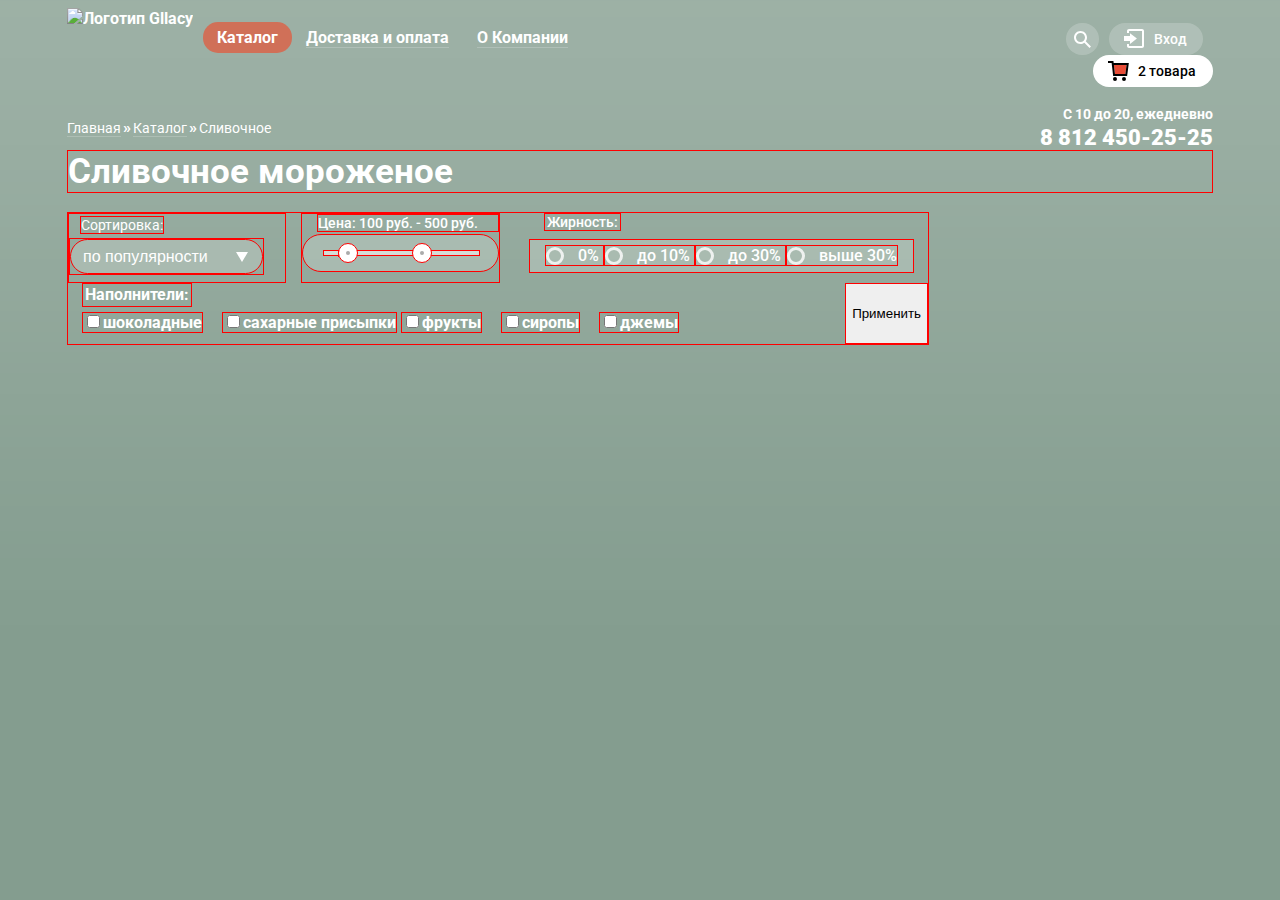
==== commit 16ed3fbd: "Начал fat-content" ====
--- a/catalog.html
+++ b/catalog.html
@@ -28,10 +28,12 @@
 				<li><a href="#" class="delivery-link header-link" tabindex="1"><span>Доставка и оплата</span></a></li>
 				<li><a href="#" class="header-link" tabindex="1"><span>О Компании</span></a></li>
 			</ul>
-			<ul class="breadcrumbs">
-				<li><a href="#" tabindex="0">Главная</a></li>
-				<li><a href="#" tabindex="0">Каталог</a></li>
-				<li><a class="bread-current">Сливочное</a></li>
+			<ul class="breadcrumbs-list">
+				<li class="breadcrumbs-item"><a href="#" tabindex="0" class="breadcrumbs-main">Главная</a></li>
+				<li>»</li>
+				<li class="breadcrumbs-item"><a href="#" tabindex="0">Каталог</a></li>
+				<li>»</li>
+				<li class="breadcrumbs-item"><a class="bread-current">Сливочное</a></li>
 			</ul>
 		</nav>
 			<ul class="user-nav">
@@ -89,10 +91,10 @@
 				<div class="basket-header">
 					<ul class="basket-list">
 						<li class="basket-item">
-						<table>
-							<tr>
-								<td>
-									<button class="basket-item-remove">Закрыть корзину</button>
+						<table class="basket-table">
+							<tr class="basket-table-item">
+								<td>
+									<button class="basket-item-remove" tabindex="1">Закрыть корзину</button>
 								</td>
 								<td>
 									<img src="img/catalog-image1-small.jpg" alt="">
@@ -107,9 +109,9 @@
 									300 руб.
 								</td>
 							</tr>
-							<tr>
-								<td>
-									<button class="basket-item-remove">Закрыть корзину</button>
+							<tr class="basket-table-item">
+								<td>
+									<button class="basket-item-remove" tabindex="1">Закрыть корзину</button>
 								</td>
 								<td>
 									<img src="img/catalog-image2-small.jpg" alt="">
@@ -127,8 +129,7 @@
 						</table>
 						</li>
 						<li class="basket-item">Итого: 750 руб.</li>
-						<li class="basket-item">сумм</li>
-						<li class="basket-item">заказ</li>
+						<li class="basket-item"><a href="#" class="basket-checkout" tabindex="1">Оформить заказ</a></li>
 					</ul>
 				</div>
 				</li>
@@ -139,6 +140,67 @@
 				</li>
 			</ul>
 	</header>
+	<main class="conteiner">
+		<section class="catalog-filters">
+			<h1>Сливочное мороженое</h1>
+			<form action="#" method="post" class="sort-form">
+				<label class="sort-label">
+					<p>Сортировка:</p>
+					<span class="select-overlay">
+						<select name="sort">
+							<option value="по популярности">по популярности</option>
+							<option value="сначала недорогие">сначала недорогие</option>
+							<option value="сначала дорогие">сначала дорогие</option>
+							<option value="по жирности">по жирности</option>
+						</select>
+					</span>
+				</label>
+				<label class="range-label">
+					<p>Цена: 100 руб. - 500 руб.</p>
+					<div class="range">
+						<div class="range-indicator"></div>
+						<div class="range-indicator-view"></div>
+						<button class="range-btn1"></button>
+						<button class="range-btn2"></button>
+					</div>
+				</label>
+					<fieldset class="fat-content">
+						<legend>Жирность:</legend>
+						<div class="fat-content-wrap">
+							<label class="fat-content-item">
+								<input type="radio" name="fat">
+								<span class="fat-indicator"></span>
+								0%
+							</label>
+							<label class="fat-content-item">
+								<input type="radio" name="fat">
+								<span class="fat-indicator"></span>
+								до 10%
+							</label>
+							<label class="fat-content-item">
+								<input type="radio" name="fat">
+								<span class="fat-indicator"></span>
+								до 30%
+							</label>
+							<label class="fat-content-item">
+								<input type="radio" name="fat">
+								<span class="fat-indicator"></span>
+								выше 30%
+												</label>
+						</div>
+					</fieldset>
+				<fieldset class="fillers-list">
+					<legend>Наполнители:</legend>
+					<label><input type="checkbox">шоколадные</label>
+					<label><input type="checkbox">сахарные присыпки</label>
+					<label><input type="checkbox">фрукты</label>
+					<label><input type="checkbox">сиропы</label>
+					<label><input type="checkbox">джемы</label>
+				</fieldset>
+				<button type="submit">Применить</button>
+			</form>
+		</section>
+	</main>
 	<script>
 		var catalogFocus = document.querySelector(".catalog-link");
 		var catalogShow = document.querySelector(".catalog-nav");
@@ -151,16 +213,12 @@
 		var inputMail = document.querySelector(".feedback-header-mail");
 		var inputPass = document.querySelector(".feedback-header-pass");
 		var loginBlur = document.querySelector(".basket");
-		var radioIndicator = document.querySelectorAll(".radio-indicator");
-		var sliderPage = document.querySelectorAll(".slider-page")
-		var imageLink = document.querySelectorAll(".signature-link");
-		var preview = document.querySelectorAll(".preview");
-		var imageShow = document.querySelectorAll(".image-link-show");
-		var modalClick = document.querySelector(".feedback-button");
-		var modal = document.querySelector(".modal");
-		var overlay = document.querySelector(".overlay");
-		var modalCloseClick = document.querySelector(".modal-close");
-		var formName = document.querySelector(".form-name");
+		//catalog-page var
+		var basketLink =document.querySelector(".basket");
+		var basketAnchor = document.querySelector(".basket-header");
+		var basketBlur = document.querySelector(".breadcrumbs-main");
+		var basketHeaderClose = document.querySelector(".basket-item-remove");
+		var basketItemTable = document.querySelectorAll('.basket-table-item');
 
 		catalogFocus.addEventListener("focus", function() {
 			catalogShow.classList.add("catalog-show");
@@ -200,6 +258,16 @@
 
 		inputPass.addEventListener("focus", function() {
 			loginShow.classList.add("feedback-header-show");
+		})
+
+// catalog-page JS
+
+		basketLink.addEventListener("focus", function() {
+			basketAnchor.classList.add("basket-show");
+		})
+
+		basketBlur.addEventListener("focus", function() {
+			basketAnchor.classList.remove("basket-show");
 		})
 	</script>
 </body>
--- a/css/styles.css
+++ b/css/styles.css
@@ -72,7 +72,7 @@
 	order: 1;
 }
 
-.breadcrumbs {
+.breadcrumbs-list {
 	list-style: none;
 	margin: 0;
 	padding: 0;
@@ -82,15 +82,15 @@
 	order: 2;
 }
 
-.breadcrumbs li {
-	margin-right: 22px;
-}
-
-.breadcrumbs li:last-child {
+.breadcrumbs-list li {
+	margin-right: 2px;
+}
+
+.breadcrumbs-list li:last-child {
 	margin-right: 0;
 }
 
-.breadcrumbs a {
+.breadcrumbs-list a {
 	text-decoration: none;
 	color: #fff;
 	font-size: 14px;
@@ -99,25 +99,25 @@
 	border-bottom: 1px solid rgba(255,255,255, 0.2);
 }
 
-.breadcrumbs a:hover,
-.breadcrumbs a:active,
-.breadcrumbs a:focus {
+.breadcrumbs-list a:hover,
+.breadcrumbs-list a:active,
+.breadcrumbs-list a:focus {
 	color: #e84d37;
 	outline: 0;
 }
 
-.breadcrumbs a:hover,
-.breadcrumbs a:focus {
+.breadcrumbs-list a:hover,
+.breadcrumbs-list a:focus {
 	border-bottom: 1px solid rgba(236,89,60, 0.3);
 }
 
-.breadcrumbs .bread-current {
+.breadcrumbs-list .bread-current {
 	border: 0;
 }
 
-.breadcrumbs .bread-current:hover,
-.breadcrumbs .bread-current:focus,
-.breadcrumbs .bread-current:active {
+.breadcrumbs-list .bread-current:hover,
+.breadcrumbs-list .bread-current:focus,
+.breadcrumbs-list .bread-current:active {
 	border: 0;
 	color: #fff;
 }
@@ -302,6 +302,9 @@
 	font-size: 14px;
 	line-height: 16px;
 	font-weight: 500;
+}
+
+.user-nav .user-links:focus:not(.basket) {
 	outline: 0;
 }
 
@@ -361,15 +364,20 @@
 	fill: #000;
 }
 
-.user-nav .basket:hover path,
-.user-nav .basket:hover circle,
-.user-nav .basket:focus circle {
+.catalog-page .basket path,
+.catalog-page .basket circle {
 	fill: #000;
 }
 
-.user-nav .basket:focus polygon,
-.user-nav .basket:hover polygon {
+.catalog-page .basket polygon,
+.catalog-page .basket:hover polygon,
+.catalog-page .basket:focus polygon {
 	fill: #e84d37;
+}
+
+.catalog-page .basket {
+	color: #000;
+	background-color: #fff;
 }
 
 .loop-link {
@@ -559,6 +567,10 @@
 	margin-right: 0;
 }
 
+.basket-li:hover .basket-header {
+	display: block;
+}
+
 .basket-header {
 	padding: 20px 15px;
 	right: 0;
@@ -566,7 +578,18 @@
 	border-radius: 5px;
 	background-color: #f8f7f4;
 	margin-top: 5px;
-	display: block;
+	display: none;
+	box-shadow: 0px 20px 40px 0 rgba(0,0,0,0.4);
+}
+
+.basket-header:before {
+	top: -5px;
+	left: 0;
+	position: absolute;
+	content: '';
+	width: 100%;
+	height: 5px;
+	background-color: transparent;
 }
 
 .basket-list {
@@ -658,9 +681,44 @@
 	transform: rotate(-45deg);
 }
 
-.basket-item:nth-child(2) {
+.basket-item:nth-child(2),
+.basket-item:last-child {
 	margin-top: 15px;
 	text-align: right;
+}
+
+.basket-checkout {
+	padding: 0;
+	margin: 0;
+	display: inline-block;
+	text-decoration: none;
+	color: #fff;
+	padding: 8px 15px;
+	font-size: 18px;
+	line-height: 24px;
+	border-radius: 30px;
+	background: linear-gradient(to top, #e74a35, #f26843);
+	box-shadow: 0 1px 3px 1px #ac1000;
+	outline: 0;
+}
+
+.basket-checkout:hover,
+.basket-checkout:active,
+.basket-checkout:focus {
+	background: linear-gradient(to bottom,#f58669 0%,#ec6f5e 100%);
+}
+
+.basket-checkout:active {
+	background: linear-gradient(to bottom,#d74632 0%,#e1613e 100%);
+	box-shadow: inset 0 2px 2px 0px #942718;
+}
+
+.basket-show {
+	display: block;
+}
+
+.table-item-show {
+	display: none;
 }
 
 .phone-number {
@@ -1495,4 +1553,208 @@
 
 .overlay-show {
 	display: block;
-}+}
+
+/*catalog page style*/
+
+.catalog-filters * {
+	border: 1px solid red;
+}
+
+.catalog-filters h1 {
+	font-size: 35px;
+	line-height: 41px;
+	margin: 0;
+	padding: 0;
+	margin-bottom: 19px;
+}
+
+.sort-form {
+	display: flex;
+	flex-wrap: wrap;
+	max-width: 860px;
+}
+
+.fat-content {
+	border: none;
+	flex-grow: 
+	padding: 0;
+}
+
+.fillers-list {
+	border: none;
+}
+
+.sort-form label, .fillers-list  {
+	margin-right: 15px;
+	flex-grow: 1;
+}
+
+.fat-content label {
+	margin: 0;
+}
+
+.sort-form label:nth-child(3) {
+	margin-right: 0;
+}
+
+.range-label p, .range-label input {
+	margin: 0;
+	padding: 0;
+}
+
+.sort-label p {
+	margin: 0;
+	padding: 0;
+	margin-left: 11px;
+	font-size: 14px;
+	line-height: 16px;
+	font-weight: 400;
+	display: inline-block;
+}
+
+.sort-label select {
+	-webkit-appearance: none;
+	-moz-appearance: none;
+	height: 100%;
+	width: 100%;
+	background-color: #a9bab0;
+	font-size: 16px;
+	line-height: 18px;
+	font-weight: 500;
+	color: #fff;
+	padding-left: 12px;
+	border-radius: 20px
+}
+
+.select-overlay {
+	height: 35px;
+	width: 193px;
+	margin-top: 2px;
+	display: block;
+	position: relative;
+}
+
+.select-overlay:after {
+	content: '';
+	border-style: solid;
+	border-width: 10px 6px 10px 6px;
+	border-color: #fff transparent transparent transparent;
+	top: 13px;
+	right: 15px;
+	position: absolute;
+}
+
+.range	{
+	position: relative;
+	padding: 15px 20px;
+	border-radius: 20px;
+	background-color: rgba(255,255,255, 0.2);
+}
+
+.range-label p {
+	margin-left: 15px;
+	font-size: 14px;
+	line-height: 16px;
+	font-weight: 500;
+	margin-bottom: 2px;
+}
+
+.range-indicator {
+	height: 4px;
+	width: 100%;
+	background-color: rgba(255,255,255, 0.5);
+}
+
+.range button {
+	border-radius: 50%;
+	background-color: #fff;
+	width: 20px;
+	height: 20px;
+	position: absolute;
+	top: 50%;
+	margin-top: -10px;
+}
+
+.range-btn1 {
+	left: 35px;
+}
+
+.range-btn1:after,
+.range-btn2:after  {
+	content: '';
+	width: 4px;
+	height: 4px;
+	background-color: #ababab;
+	position: absolute;
+	top: 50%;
+	left: 50%;
+	border-radius: 50%;
+	margin-left: -2px;
+	margin-top: -2px;
+}
+
+.range-btn2 {
+	right: 66px;
+}
+
+.range-indicator-view {
+	height: 4px;
+	top: 50%;
+	margin-top: -2px;
+	background-color: #fff;
+	left: 35px;
+	position: absolute;
+}
+
+.fat-content-wrap {
+	padding: 7px 15px;
+	font-size: 16px;
+	line-height: 18px;
+	font-weight: 500;
+	background-color: rgba(255,255,255,0.2);
+}
+
+.fat-content-item {
+	position: relative;
+	padding-left: 32px;
+}
+
+.fat-content legend {
+	margin-left: 15px;
+	font-size: 14px;
+	line-height: 16px;
+	font-weight: 500;
+	margin-bottom: 2px;
+}
+
+.fat-indicator {
+	display: inline-block;
+	position: absolute;
+	left: 0;
+	width: 12px;
+	height: 12px;
+	border-radius: 50%;
+	border: 3px solid rgba(255,255,255,0.8);
+}
+
+.fat-indicator:before {
+	content: '';
+	width: 6px;
+	height: 6px;
+	position: absolute;
+	top: 50%;
+	left: 50%;
+	border-radius: 50%;
+	margin-top: -3px;
+	margin-left: -3px;
+}
+
+.fat-content-item input {
+	display: none;
+}
+
+.fat-content-item input:checked + .fat-indicator:before {
+	background-color: rgba(255,255,255,0.8);
+}
+
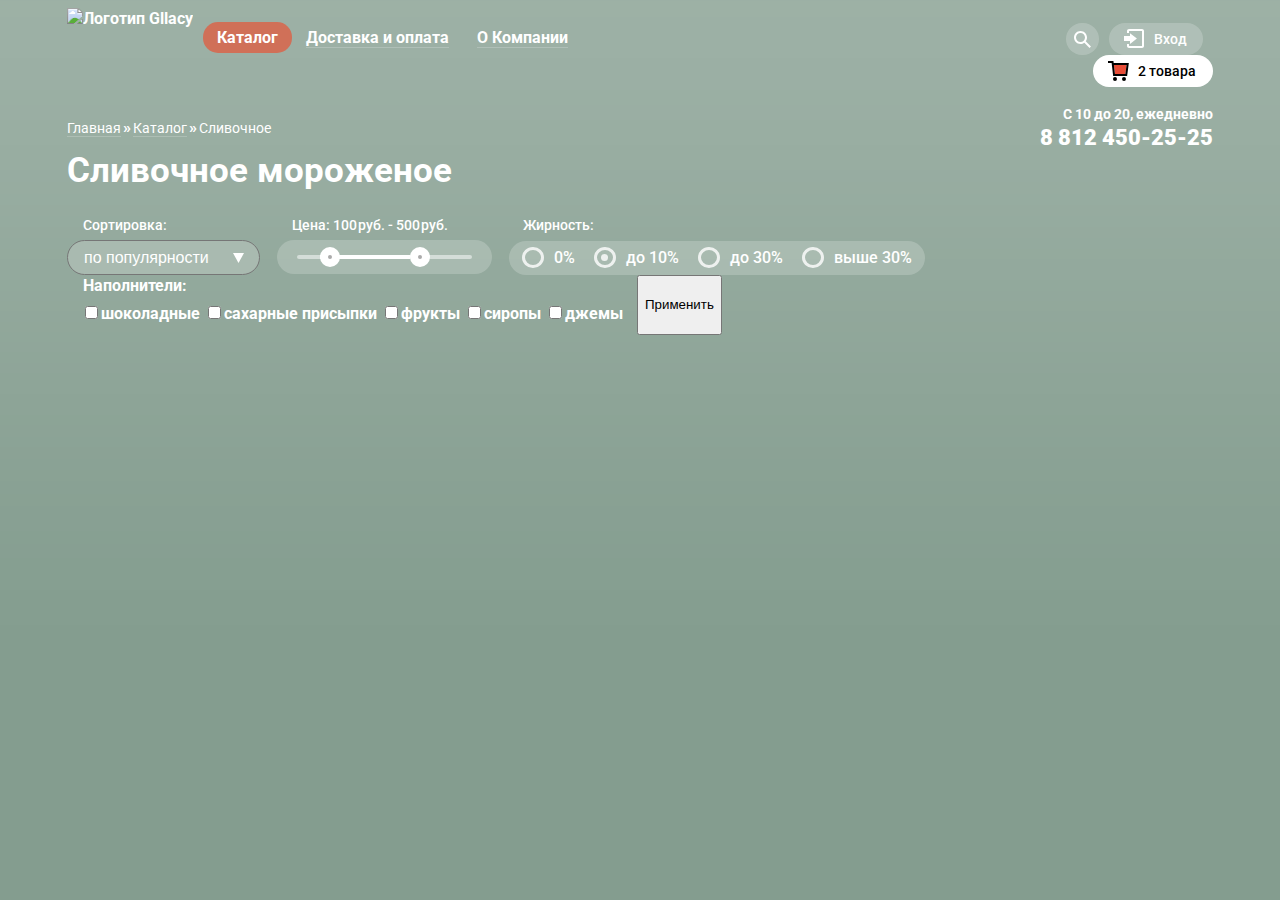
==== commit 6e0f796d: "Закочил select и radio" ====
--- a/catalog.html
+++ b/catalog.html
@@ -156,13 +156,16 @@
 					</span>
 				</label>
 				<label class="range-label">
-					<p>Цена: 100 руб. - 500 руб.</p>
-					<div class="range">
-						<div class="range-indicator"></div>
-						<div class="range-indicator-view"></div>
-						<button class="range-btn1"></button>
-						<button class="range-btn2"></button>
-					</div>
+					<div class="range-price">Цена:
+					    	<input id='id66i1' class='range_inpt1' type='number' min='0' max='700' disabled>руб.
+					    	- <input id='id66i2' class='range_inpt2' type='number' min='0' max='700' disabled>руб.</div>
+    <div class="range-wrap">
+    	<div id='id66' class="range">
+    		  <div id='id66b' class='range__between'></div>
+    		<button id='id661' class="range__button_1" onclick="event.preventDefault()"></button>
+    		<button id='id662' class="range__button_2" onclick="event.preventDefault()"></button>
+    	</div>
+    </div>
 				</label>
 					<fieldset class="fat-content">
 						<legend>Жирность:</legend>
@@ -170,23 +173,23 @@
 							<label class="fat-content-item">
 								<input type="radio" name="fat">
 								<span class="fat-indicator"></span>
-								0%
+								<b>0%</b>
+							</label>
+							<label class="fat-content-item">
+								<input type="radio" name="fat" checked>
+								<span class="fat-indicator"></span>
+								<b>до 10%</b>
 							</label>
 							<label class="fat-content-item">
 								<input type="radio" name="fat">
 								<span class="fat-indicator"></span>
-								до 10%
+								<b>до 30%</b>
 							</label>
 							<label class="fat-content-item">
 								<input type="radio" name="fat">
 								<span class="fat-indicator"></span>
-								до 30%
-							</label>
-							<label class="fat-content-item">
-								<input type="radio" name="fat">
-								<span class="fat-indicator"></span>
-								выше 30%
-												</label>
+								<b>выше 30%</b>
+							</label>
 						</div>
 					</fieldset>
 				<fieldset class="fillers-list">
@@ -269,6 +272,218 @@
 		basketBlur.addEventListener("focus", function() {
 			basketAnchor.classList.remove("basket-show");
 		})
+
+		setTimeout(init2slider('id66', 'id66b', 'id661', 'id662', 'id66i1', 'id66i2'), 0);
+
+function init2slider(idX, btwX, btn1X, btn2X, input1, input2) {
+    var slider = document.getElementById(idX);
+    var between = document.getElementById(btwX); 
+    var button1 = document.getElementById(btn1X);
+    var button2 = document.getElementById(btn2X);   
+    var inpt1 = document.getElementById(input1); 
+    var inpt2 = document.getElementById(input2); 
+  	
+            var min=inpt1.min;
+  					var max=inpt1.max;
+    
+    /*init*/
+    var sliderCoords = getCoords(slider);
+    button1.style.marginLeft = '22.5px';
+    button2.style.marginLeft = (112.8) + 'px';
+    between.style.width = (slider.offsetWidth-button1.offsetWidth) + 'px';
+    inpt1.value = 100;
+    inpt2.value = 500;
+    between.style.width = (90.2) + 'px';
+    between.style.marginLeft = 22.5 + 'px';
+    
+    inpt1.onchange= function(evt)
+    {
+    	if (parseInt(inpt1.value) < min)
+    		inpt1.value = min;
+    	if (parseInt(inpt1.value) > max)
+    		inpt1.value = max;
+    	if (parseInt(inpt1.value) > parseInt(inpt2.value))
+      {
+      	var temp = inpt1.value;
+    		inpt1.value = inpt2.value;
+    		inpt2.value = temp;
+      }
+      
+      
+        var sliderCoords = getCoords(slider);
+        var per1 = parseInt(inpt1.value-min)*100/(max-min);
+        var per2 = parseInt(inpt2.value-min)*100/(max-min);
+        var left1 = per1*(slider.offsetWidth-button1.offsetWidth)/100;
+        var left2 = per2*(slider.offsetWidth-button1.offsetWidth)/100;
+        
+            button1.style.marginLeft = left1 + 'px'; 
+            button2.style.marginLeft = left2 + 'px';
+            
+            if (left1 > left2)
+              {
+                between.style.width = (left1-left2) + 'px';
+                between.style.marginLeft = left2 + 'px';
+              }
+            else
+              {
+                between.style.width = (left2-left1) + 'px';
+                between.style.marginLeft = left1 + 'px';  
+              }
+    }
+    inpt2.onchange= function(evt)
+    {
+    	if (parseInt(inpt2.value) < min)
+    		inpt2.value = min;
+    	if (parseInt(inpt2.value) > max)
+    		inpt2.value = max;
+    	if (parseInt(inpt1.value) > parseInt(inpt2.value))
+      {
+      	var temp = inpt1.value;
+    		inpt1.value = inpt2.value;
+    		inpt2.value = temp;
+      }
+      
+        var sliderCoords = getCoords(slider);
+        var per1 = parseInt(inpt1.value-min)*100/(max-min);
+        var per2 = parseInt(inpt2.value-min)*100/(max-min);
+        var left1 = per1*(slider.offsetWidth-button1.offsetWidth)/100;
+        var left2 = per2*(slider.offsetWidth-button1.offsetWidth)/100;
+        
+            button1.style.marginLeft = left1 + 'px'; 
+            button2.style.marginLeft = left2 + 'px';
+            
+            if (left1 > left2)
+              {
+                between.style.width = (left1-left2) + 'px';
+                between.style.marginLeft = left2 + 'px';
+              }
+            else
+              {
+                between.style.width = (left2-left1) + 'px';
+                between.style.marginLeft = left1 + 'px';  
+              }
+    }
+  
+    /*mouse*/
+    button1.onmousedown = function(evt) { 
+        evt.preventDefault();
+        var sliderCoords = getCoords(slider);
+        var betweenCoords = getCoords(between); 
+        var buttonCoords1 = getCoords(button1);
+        var buttonCoords2 = getCoords(button2);
+        var shiftX2 = evt.pageX - buttonCoords2.left; 
+        var shiftX1 = evt.pageX - buttonCoords1.left;
+      
+        document.onmousemove = function(evt) {
+        	evt.preventDefault();
+            var left1 = evt.pageX - shiftX1 - sliderCoords.left;
+            var right1 = slider.offsetWidth - button1.offsetWidth;
+            if (left1 < 0) left1 = 0;
+            if (left1 > right1) left1 = right1;
+            button1.style.marginLeft = left1 + 'px';  
+            
+            
+    				shiftX2 = evt.pageX - buttonCoords2.left; 
+            var left2 = evt.pageX - shiftX2 - sliderCoords.left;
+            var right2 = slider.offsetWidth - button2.offsetWidth;
+            if (left2 < 0) left2 = 0;
+            if (left2 > right2) left2 = right2;            
+             
+                var per_min = 0;
+                var per_max = 0;
+            if (left1 > left2)
+              {
+                between.style.width = (left1-left2) + 'px';
+                between.style.marginLeft = left2 + 'px';
+                 
+                per_min = left2*100/(slider.offsetWidth-button1.offsetWidth);
+                per_max = left1*100/(slider.offsetWidth-button1.offsetWidth);
+              }
+            else
+              {
+                between.style.width = (left2-left1) + 'px';
+                between.style.marginLeft = left1 + 'px';                
+                
+                per_min = left1*100/(slider.offsetWidth-button1.offsetWidth);
+                per_max = left2*100/(slider.offsetWidth-button1.offsetWidth);
+              }
+                inpt1.value= (parseInt(min)+Math.round((max-min)*per_min/100));
+                inpt2.value= (parseInt(min)+Math.round((max-min)*per_max/100)); 
+        
+        };
+        document.onmouseup = function() {
+            document.onmousemove = document.onmouseup = null;
+        };
+        return false;
+    };
+    
+  button2.onmousedown = function(evt) {  
+        evt.preventDefault();
+        var sliderCoords = getCoords(slider);
+        var betweenCoords = getCoords(between); 
+        var buttonCoords1 = getCoords(button1);
+        var buttonCoords2 = getCoords(button2);
+        var shiftX2 = evt.pageX - buttonCoords2.left; 
+        var shiftX1 = evt.pageX - buttonCoords1.left;
+      
+        document.onmousemove = function(evt) {
+        	evt.preventDefault();
+            var left2 = evt.pageX - shiftX2 - sliderCoords.left;
+            var right2 = slider.offsetWidth - button2.offsetWidth;
+            if (left2 < 0) left2 = 0;
+            if (left2 > right2) left2 = right2;
+            button2.style.marginLeft = left2 + 'px';                      
+          
+          
+            shiftX1 = evt.pageX - buttonCoords1.left; 
+            var left1 = evt.pageX - shiftX1 - sliderCoords.left;
+            var right1 = slider.offsetWidth - button1.offsetWidth;  
+            if (left1 < 0) left1 = 0;
+            if (left1 > right1) left1 = right1;                      
+             
+                var per_min = 0;
+                var per_max = 0;
+                
+            if (left1 > left2)
+              {
+                between.style.width = (left1-left2) + 'px';
+                between.style.marginLeft = left2 + 'px';
+                per_min = left2*100/(slider.offsetWidth-button1.offsetWidth);
+                per_max = left1*100/(slider.offsetWidth-button1.offsetWidth);
+              }
+            else
+              {
+                between.style.width = (left2-left1) + 'px';
+                between.style.marginLeft = left1 + 'px';
+                per_min = left1*100/(slider.offsetWidth-button1.offsetWidth);
+                per_max = left2*100/(slider.offsetWidth-button1.offsetWidth);
+              }
+                inpt1.value= (parseInt(min)+Math.round((max-min)*per_min/100));
+                inpt2.value= (parseInt(min)+Math.round((max-min)*per_max/100)); 
+            
+        };
+        document.onmouseup = function() {
+            document.onmousemove = document.onmouseup = null;
+        };
+        return false;
+    };
+    
+    button1.ondragstart = function() {
+        return false;
+    };
+    button2.ondragstart = function() {
+        return false;
+    };
+
+    function getCoords(elem) {
+        var box = elem.getBoundingClientRect();
+        return {
+            top: box.top + pageYOffset,
+            left: box.left + pageXOffset
+        };
+    }   
+   
+}
 	</script>
 </body>
 </html>--- a/css/styles.css
+++ b/css/styles.css
@@ -1557,16 +1557,16 @@
 
 /*catalog page style*/
 
-.catalog-filters * {
+/*.catalog-filters * {
 	border: 1px solid red;
-}
+}*/
 
 .catalog-filters h1 {
 	font-size: 35px;
 	line-height: 41px;
 	margin: 0;
 	padding: 0;
-	margin-bottom: 19px;
+	margin-bottom: 26px;
 }
 
 .sort-form {
@@ -1577,7 +1577,6 @@
 
 .fat-content {
 	border: none;
-	flex-grow: 
 	padding: 0;
 }
 
@@ -1585,32 +1584,18 @@
 	border: none;
 }
 
-.sort-form label, .fillers-list  {
-	margin-right: 15px;
-	flex-grow: 1;
-}
-
-.fat-content label {
-	margin: 0;
-}
-
 .sort-form label:nth-child(3) {
 	margin-right: 0;
 }
 
-.range-label p, .range-label input {
-	margin: 0;
-	padding: 0;
-}
-
 .sort-label p {
 	margin: 0;
 	padding: 0;
-	margin-left: 11px;
+	margin-left: 16px;
 	font-size: 14px;
 	line-height: 16px;
-	font-weight: 400;
-	display: inline-block;
+	margin-bottom: 7px;
+	font-weight: 500;
 }
 
 .sort-label select {
@@ -1619,30 +1604,35 @@
 	height: 100%;
 	width: 100%;
 	background-color: #a9bab0;
+	background-image: url(../img/icon-down-dir.svg);
+	background-repeat: no-repeat;
+	background-position: 165px 12px;
 	font-size: 16px;
 	line-height: 18px;
 	font-weight: 500;
 	color: #fff;
-	padding-left: 12px;
-	border-radius: 20px
+	padding-left: 16px;
+	border-radius: 20px;
+	cursor: pointer;
+}
+
+.sort-label select:hover {
+	color: #000;
+	background-color: #fff;
+	background-image: url(../img/icon-down-dir-hov.svg);
+}
+
+.sort-label select:focus {
+	color: #000;
+	background-color: #fff;
+	background-image: url(../img/icon-down-dir-hov.svg);
 }
 
 .select-overlay {
 	height: 35px;
 	width: 193px;
-	margin-top: 2px;
-	display: block;
-	position: relative;
-}
-
-.select-overlay:after {
-	content: '';
-	border-style: solid;
-	border-width: 10px 6px 10px 6px;
-	border-color: #fff transparent transparent transparent;
-	top: 13px;
-	right: 15px;
-	position: absolute;
+	display: block;
+	position: relative;
 }
 
 .range	{
@@ -1650,14 +1640,6 @@
 	padding: 15px 20px;
 	border-radius: 20px;
 	background-color: rgba(255,255,255, 0.2);
-}
-
-.range-label p {
-	margin-left: 15px;
-	font-size: 14px;
-	line-height: 16px;
-	font-weight: 500;
-	margin-bottom: 2px;
 }
 
 .range-indicator {
@@ -1673,7 +1655,12 @@
 	height: 20px;
 	position: absolute;
 	top: 50%;
-	margin-top: -10px;
+	border:0;
+}
+
+.range button:hover {
+	width: 22px;
+	height: 22px;
 }
 
 .range-btn1 {
@@ -1708,46 +1695,61 @@
 }
 
 .fat-content-wrap {
-	padding: 7px 15px;
+	padding: 6px 13px;
+	border-radius: 20px;
+	background-color: rgba(255,255,255,0.2);
+}
+
+.sort-form .fat-content-item {
+	margin: 0;
+	position: relative;
+	margin-right: 15px;
+	padding-left: 32px;
+}	
+
+.fat-content b {
 	font-size: 16px;
 	line-height: 18px;
 	font-weight: 500;
-	background-color: rgba(255,255,255,0.2);
-}
-
-.fat-content-item {
-	position: relative;
-	padding-left: 32px;
+}
+
+.sort-form .fat-content-item:nth-child(3) {
+	margin-right: 15px;
+}
+
+.sort-form .fat-content-item:last-child {
+	margin-right: 0;
 }
 
 .fat-content legend {
-	margin-left: 15px;
+	margin-left: 12px;
 	font-size: 14px;
 	line-height: 16px;
 	font-weight: 500;
-	margin-bottom: 2px;
+	margin-bottom: 8px;
 }
 
 .fat-indicator {
 	display: inline-block;
 	position: absolute;
 	left: 0;
-	width: 12px;
-	height: 12px;
+	width: 16px;
+	height: 15px;
 	border-radius: 50%;
+	cursor: pointer;
 	border: 3px solid rgba(255,255,255,0.8);
 }
 
 .fat-indicator:before {
 	content: '';
-	width: 6px;
-	height: 6px;
+	width: 7px;
+	height: 7px;
 	position: absolute;
 	top: 50%;
 	left: 50%;
 	border-radius: 50%;
-	margin-top: -3px;
-	margin-left: -3px;
+	margin-top: -4px;
+	margin-left: -4px;
 }
 
 .fat-content-item input {
@@ -1758,3 +1760,101 @@
 	background-color: rgba(255,255,255,0.8);
 }
 
+.fat-indicator:hover {
+	border-color: rgba(255,255,255);
+}
+
+.fat-content-item input:checked:hover + .fat-indicator:before {
+	background-color: rgba(255,255,255);
+}
+
+.range {
+    height:4px;
+	padding: 0;
+    border-radius: 4px;
+    background-color: rgba(255,255,255,0.5);
+}
+
+.range__button_1, .range__button_2 {
+    position: absolute;
+    top: 50%;
+
+    width: 20px;
+    height: 20px;
+
+    cursor: pointer;
+    transform: translateY(-50%);
+
+    border: none;
+    border-radius: 50%;
+    background-color: #999;
+}
+.range__between
+{
+  position: absolute;
+    height: 100%;
+    width: 0;
+    border: none;
+    background-color: rgba(255,255,255);
+}
+.range_inpt1, .range_inpt2
+{
+ 	width: 50px;
+}
+
+.range__button_1:before,
+.range__button_2:before {
+	content: '';
+	width: 4px;
+	height: 4px;
+	border-radius: 50%;
+	left: 50%;
+	top: 50%;
+	margin-left: -2px;
+	margin-top: -2px;
+	background-color: #ababab;
+	position: absolute;
+}
+
+.range-wrap {
+	margin-top: 7px;
+	padding: 15px 20px;
+	border-radius: 20px;
+	background-color: rgba(255,255,255,0.2);
+}
+
+.range-price {
+	margin-left: 15px;
+}
+
+.range-label {
+	font-size: 14px;
+	line-height: 16px;
+	font-weight: 500;
+	margin-left: 17px;
+	flex-grow: 1;
+	margin-right: 15px;
+}
+
+.range-label * {
+}
+
+.range-label input {
+	-webkit-appearance: none;
+	background-color: transparent;
+	padding: 0;
+	border: 0;
+	color: #fff;
+	font-size: 14px;
+	line-height: 16px;
+	font-weight: 500;
+	font-family: inherit;
+	width: 25px;
+}
+
+.range-label input::-webkit-outer-spin-button,
+.range-label input::-webkit-inner-spin-button {
+    /* display: none; <- Crashes Chrome on hover */
+    -webkit-appearance: none;
+    margin: 0; /* <-- Apparently some margin are still there even though it's hidden */
+}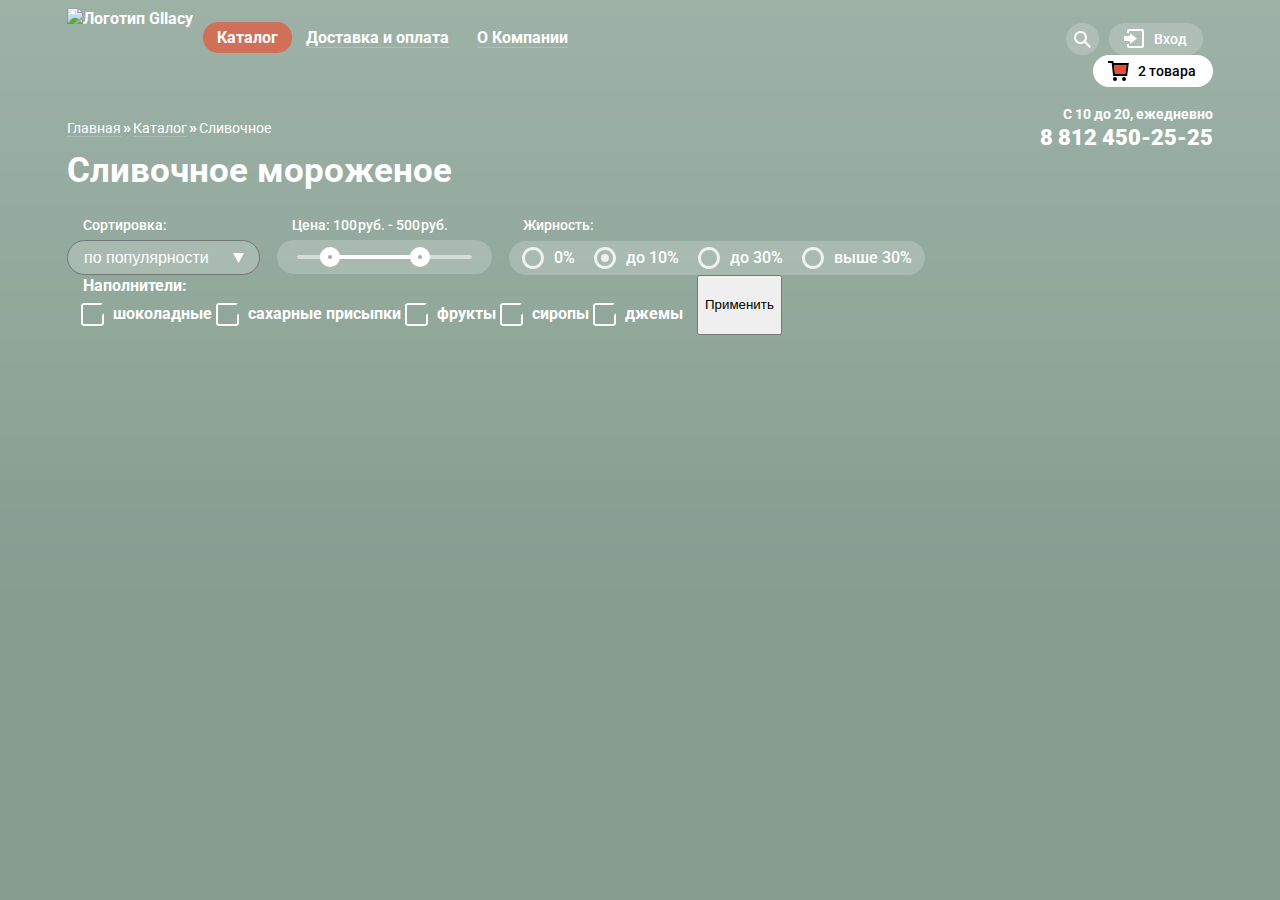
==== commit 5b8a90e7: "Начал fillers-list" ====
--- a/catalog.html
+++ b/catalog.html
@@ -172,33 +172,88 @@
 						<div class="fat-content-wrap">
 							<label class="fat-content-item">
 								<input type="radio" name="fat">
-								<span class="fat-indicator"></span>
+								<span class="fat-indicator" tabindex='0'></span>
 								<b>0%</b>
 							</label>
 							<label class="fat-content-item">
 								<input type="radio" name="fat" checked>
-								<span class="fat-indicator"></span>
+								<span class="fat-indicator" tabindex='0'></span>
 								<b>до 10%</b>
 							</label>
 							<label class="fat-content-item">
 								<input type="radio" name="fat">
-								<span class="fat-indicator"></span>
+								<span class="fat-indicator" tabindex='0'></span>
 								<b>до 30%</b>
 							</label>
 							<label class="fat-content-item">
 								<input type="radio" name="fat">
-								<span class="fat-indicator"></span>
+								<span class="fat-indicator" tabindex='0'></span>
 								<b>выше 30%</b>
 							</label>
 						</div>
 					</fieldset>
 				<fieldset class="fillers-list">
 					<legend>Наполнители:</legend>
-					<label><input type="checkbox">шоколадные</label>
-					<label><input type="checkbox">сахарные присыпки</label>
-					<label><input type="checkbox">фрукты</label>
-					<label><input type="checkbox">сиропы</label>
-					<label><input type="checkbox">джемы</label>
+					<label class="fillers-item"><input type="checkbox"><svg class="fillers-indicator" version="1.1" xmlns="http://www.w3.org/2000/svg" xmlns:xlink="http://www.w3.org/1999/xlink" x="0px" y="0px" width="27px"
+	 height="23px" viewBox="0 0 27 23" enable-background="new 0 0 27 23" xml:space="preserve">
+<g id="Layer_1">
+</g>
+<g id="Layer_2">
+	<g>
+		<polygon fill="#fff" points="7.285,7.486 4.456,10.315 12.239,18.098 26.171,4.166 23.343,1.337 12.239,12.439 		"/>
+		<path fill="#fff" d="M21,20c0,0.542-0.458,1-1,1H3c-0.542,0-1-0.458-1-1V3c0-0.542,0.458-1,1-1h16.908l1.585-1.585C21.051,0.158,20.545,0,20,0
+			H3C1.35,0,0,1.35,0,3v17c0,1.65,1.35,3,3,3h17c1.65,0,3-1.35,3-3v-9.829l-2,2V20z"/>
+	</g>
+</g>
+</svg> шоколадные</label>
+					<label class="fillers-item"><input type="checkbox"><svg class="fillers-indicator" version="1.1" xmlns="http://www.w3.org/2000/svg" xmlns:xlink="http://www.w3.org/1999/xlink" x="0px" y="0px" width="27px"
+	 height="23px" viewBox="0 0 27 23" enable-background="new 0 0 27 23" xml:space="preserve">
+<g id="Layer_1">
+</g>
+<g id="Layer_2">
+	<g>
+		<polygon fill="#fff" points="7.285,7.486 4.456,10.315 12.239,18.098 26.171,4.166 23.343,1.337 12.239,12.439 		"/>
+		<path fill="#fff" d="M21,20c0,0.542-0.458,1-1,1H3c-0.542,0-1-0.458-1-1V3c0-0.542,0.458-1,1-1h16.908l1.585-1.585C21.051,0.158,20.545,0,20,0
+			H3C1.35,0,0,1.35,0,3v17c0,1.65,1.35,3,3,3h17c1.65,0,3-1.35,3-3v-9.829l-2,2V20z"/>
+	</g>
+</g>
+</svg> сахарные присыпки</label>
+					<label class="fillers-item"><input type="checkbox"><svg class="fillers-indicator" version="1.1" xmlns="http://www.w3.org/2000/svg" xmlns:xlink="http://www.w3.org/1999/xlink" x="0px" y="0px" width="27px"
+	 height="23px" viewBox="0 0 27 23" enable-background="new 0 0 27 23" xml:space="preserve">
+<g id="Layer_1">
+</g>
+<g id="Layer_2">
+	<g>
+		<polygon fill="#fff" points="7.285,7.486 4.456,10.315 12.239,18.098 26.171,4.166 23.343,1.337 12.239,12.439 		"/>
+		<path fill="#fff" d="M21,20c0,0.542-0.458,1-1,1H3c-0.542,0-1-0.458-1-1V3c0-0.542,0.458-1,1-1h16.908l1.585-1.585C21.051,0.158,20.545,0,20,0
+			H3C1.35,0,0,1.35,0,3v17c0,1.65,1.35,3,3,3h17c1.65,0,3-1.35,3-3v-9.829l-2,2V20z"/>
+	</g>
+</g>
+</svg> фрукты</label>
+					<label class="fillers-item"><input type="checkbox"><svg class="fillers-indicator" version="1.1" xmlns="http://www.w3.org/2000/svg" xmlns:xlink="http://www.w3.org/1999/xlink" x="0px" y="0px" width="27px"
+	 height="23px" viewBox="0 0 27 23" enable-background="new 0 0 27 23" xml:space="preserve">
+<g id="Layer_1">
+</g>
+<g id="Layer_2">
+	<g>
+		<polygon fill="#fff" points="7.285,7.486 4.456,10.315 12.239,18.098 26.171,4.166 23.343,1.337 12.239,12.439 		"/>
+		<path fill="#fff" d="M21,20c0,0.542-0.458,1-1,1H3c-0.542,0-1-0.458-1-1V3c0-0.542,0.458-1,1-1h16.908l1.585-1.585C21.051,0.158,20.545,0,20,0
+			H3C1.35,0,0,1.35,0,3v17c0,1.65,1.35,3,3,3h17c1.65,0,3-1.35,3-3v-9.829l-2,2V20z"/>
+	</g>
+</g>
+</svg> сиропы</label>
+					<label class="fillers-item"><input type="checkbox"><svg class="fillers-indicator" version="1.1" xmlns="http://www.w3.org/2000/svg" xmlns:xlink="http://www.w3.org/1999/xlink" x="0px" y="0px" width="27px"
+	 height="23px" viewBox="0 0 27 23" enable-background="new 0 0 27 23" xml:space="preserve">
+<g id="Layer_1">
+</g>
+<g id="Layer_2">
+	<g>
+		<polygon fill="#fff" points="7.285,7.486 4.456,10.315 12.239,18.098 26.171,4.166 23.343,1.337 12.239,12.439 		"/>
+		<path fill="#fff" d="M21,20c0,0.542-0.458,1-1,1H3c-0.542,0-1-0.458-1-1V3c0-0.542,0.458-1,1-1h16.908l1.585-1.585C21.051,0.158,20.545,0,20,0
+			H3C1.35,0,0,1.35,0,3v17c0,1.65,1.35,3,3,3h17c1.65,0,3-1.35,3-3v-9.829l-2,2V20z"/>
+	</g>
+</g>
+</svg> джемы</label>
 				</fieldset>
 				<button type="submit">Применить</button>
 			</form>
--- a/css/styles.css
+++ b/css/styles.css
@@ -1734,7 +1734,7 @@
 	position: absolute;
 	left: 0;
 	width: 16px;
-	height: 15px;
+	height: 16px;
 	border-radius: 50%;
 	cursor: pointer;
 	border: 3px solid rgba(255,255,255,0.8);
@@ -1742,8 +1742,8 @@
 
 .fat-indicator:before {
 	content: '';
-	width: 7px;
-	height: 7px;
+	width: 8px;
+	height: 8px;
 	position: absolute;
 	top: 50%;
 	left: 50%;
@@ -1857,4 +1857,22 @@
     /* display: none; <- Crashes Chrome on hover */
     -webkit-appearance: none;
     margin: 0; /* <-- Apparently some margin are still there even though it's hidden */
+}
+
+.fillers-indicator {
+	position: absolute;
+	left: 0;
+}
+
+.fillers-item input {
+	display: none;
+}
+
+.fillers-item {
+	position: relative;
+	padding-left: 32px;
+}
+
+.fillers-indicator polygon {
+	display: none;
 }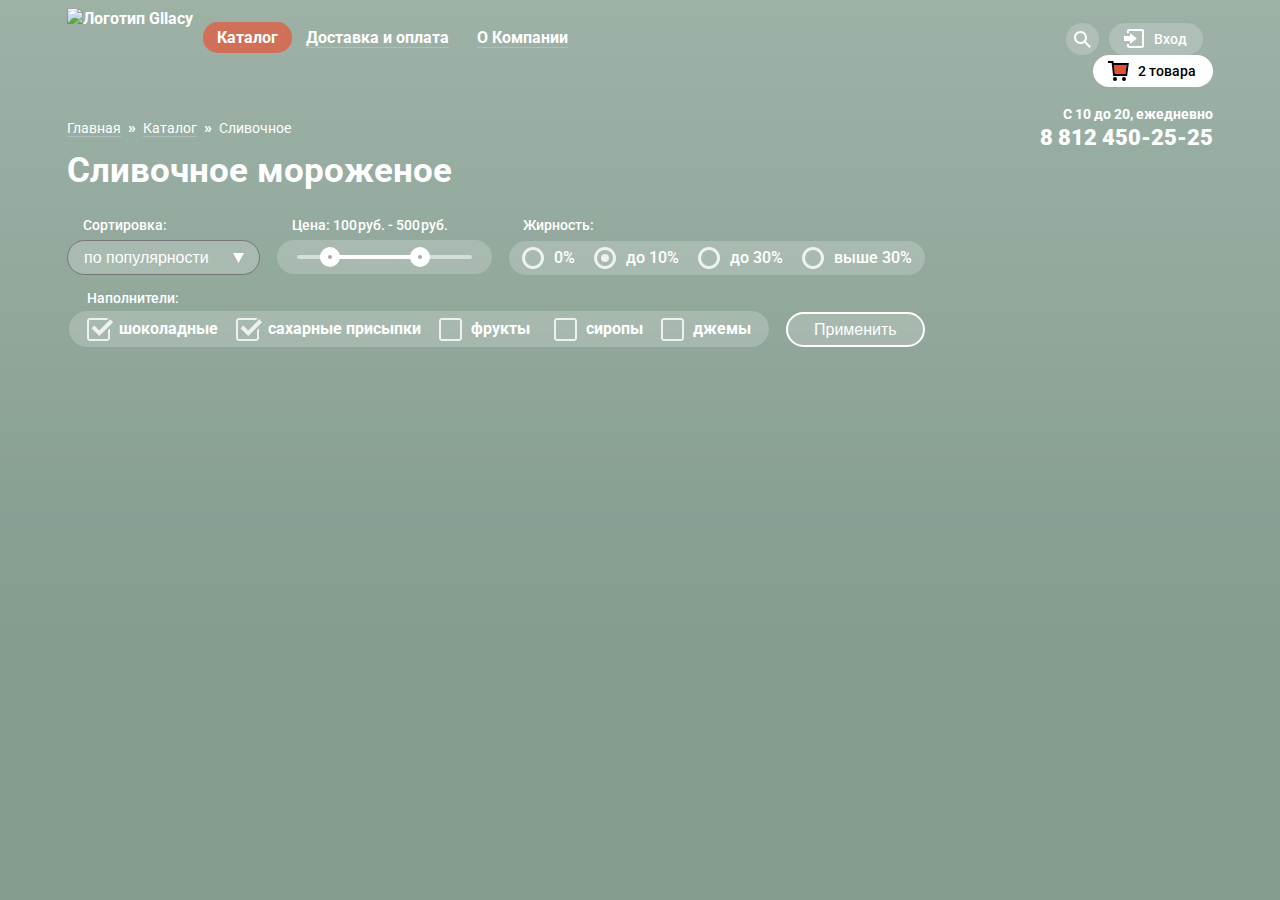
==== commit 97e57115: "Закончил catalog-filters" ====
--- a/catalog.html
+++ b/catalog.html
@@ -194,68 +194,80 @@
 					</fieldset>
 				<fieldset class="fillers-list">
 					<legend>Наполнители:</legend>
-					<label class="fillers-item"><input type="checkbox"><svg class="fillers-indicator" version="1.1" xmlns="http://www.w3.org/2000/svg" xmlns:xlink="http://www.w3.org/1999/xlink" x="0px" y="0px" width="27px"
-	 height="23px" viewBox="0 0 27 23" enable-background="new 0 0 27 23" xml:space="preserve">
-<g id="Layer_1">
-</g>
-<g id="Layer_2">
-	<g>
-		<polygon fill="#fff" points="7.285,7.486 4.456,10.315 12.239,18.098 26.171,4.166 23.343,1.337 12.239,12.439 		"/>
-		<path fill="#fff" d="M21,20c0,0.542-0.458,1-1,1H3c-0.542,0-1-0.458-1-1V3c0-0.542,0.458-1,1-1h16.908l1.585-1.585C21.051,0.158,20.545,0,20,0
-			H3C1.35,0,0,1.35,0,3v17c0,1.65,1.35,3,3,3h17c1.65,0,3-1.35,3-3v-9.829l-2,2V20z"/>
-	</g>
-</g>
-</svg> шоколадные</label>
-					<label class="fillers-item"><input type="checkbox"><svg class="fillers-indicator" version="1.1" xmlns="http://www.w3.org/2000/svg" xmlns:xlink="http://www.w3.org/1999/xlink" x="0px" y="0px" width="27px"
-	 height="23px" viewBox="0 0 27 23" enable-background="new 0 0 27 23" xml:space="preserve">
-<g id="Layer_1">
-</g>
-<g id="Layer_2">
-	<g>
-		<polygon fill="#fff" points="7.285,7.486 4.456,10.315 12.239,18.098 26.171,4.166 23.343,1.337 12.239,12.439 		"/>
-		<path fill="#fff" d="M21,20c0,0.542-0.458,1-1,1H3c-0.542,0-1-0.458-1-1V3c0-0.542,0.458-1,1-1h16.908l1.585-1.585C21.051,0.158,20.545,0,20,0
-			H3C1.35,0,0,1.35,0,3v17c0,1.65,1.35,3,3,3h17c1.65,0,3-1.35,3-3v-9.829l-2,2V20z"/>
-	</g>
-</g>
-</svg> сахарные присыпки</label>
-					<label class="fillers-item"><input type="checkbox"><svg class="fillers-indicator" version="1.1" xmlns="http://www.w3.org/2000/svg" xmlns:xlink="http://www.w3.org/1999/xlink" x="0px" y="0px" width="27px"
-	 height="23px" viewBox="0 0 27 23" enable-background="new 0 0 27 23" xml:space="preserve">
-<g id="Layer_1">
-</g>
-<g id="Layer_2">
-	<g>
-		<polygon fill="#fff" points="7.285,7.486 4.456,10.315 12.239,18.098 26.171,4.166 23.343,1.337 12.239,12.439 		"/>
-		<path fill="#fff" d="M21,20c0,0.542-0.458,1-1,1H3c-0.542,0-1-0.458-1-1V3c0-0.542,0.458-1,1-1h16.908l1.585-1.585C21.051,0.158,20.545,0,20,0
-			H3C1.35,0,0,1.35,0,3v17c0,1.65,1.35,3,3,3h17c1.65,0,3-1.35,3-3v-9.829l-2,2V20z"/>
-	</g>
-</g>
-</svg> фрукты</label>
-					<label class="fillers-item"><input type="checkbox"><svg class="fillers-indicator" version="1.1" xmlns="http://www.w3.org/2000/svg" xmlns:xlink="http://www.w3.org/1999/xlink" x="0px" y="0px" width="27px"
-	 height="23px" viewBox="0 0 27 23" enable-background="new 0 0 27 23" xml:space="preserve">
-<g id="Layer_1">
-</g>
-<g id="Layer_2">
-	<g>
-		<polygon fill="#fff" points="7.285,7.486 4.456,10.315 12.239,18.098 26.171,4.166 23.343,1.337 12.239,12.439 		"/>
-		<path fill="#fff" d="M21,20c0,0.542-0.458,1-1,1H3c-0.542,0-1-0.458-1-1V3c0-0.542,0.458-1,1-1h16.908l1.585-1.585C21.051,0.158,20.545,0,20,0
-			H3C1.35,0,0,1.35,0,3v17c0,1.65,1.35,3,3,3h17c1.65,0,3-1.35,3-3v-9.829l-2,2V20z"/>
-	</g>
-</g>
-</svg> сиропы</label>
-					<label class="fillers-item"><input type="checkbox"><svg class="fillers-indicator" version="1.1" xmlns="http://www.w3.org/2000/svg" xmlns:xlink="http://www.w3.org/1999/xlink" x="0px" y="0px" width="27px"
-	 height="23px" viewBox="0 0 27 23" enable-background="new 0 0 27 23" xml:space="preserve">
-<g id="Layer_1">
-</g>
-<g id="Layer_2">
-	<g>
-		<polygon fill="#fff" points="7.285,7.486 4.456,10.315 12.239,18.098 26.171,4.166 23.343,1.337 12.239,12.439 		"/>
-		<path fill="#fff" d="M21,20c0,0.542-0.458,1-1,1H3c-0.542,0-1-0.458-1-1V3c0-0.542,0.458-1,1-1h16.908l1.585-1.585C21.051,0.158,20.545,0,20,0
-			H3C1.35,0,0,1.35,0,3v17c0,1.65,1.35,3,3,3h17c1.65,0,3-1.35,3-3v-9.829l-2,2V20z"/>
-	</g>
-</g>
-</svg> джемы</label>
+					<div class="fillers-wrap">
+						<label class="fillers-item"><input type="checkbox" checked><svg class="fillers-indicator" version="1.1" xmlns="http://www.w3.org/2000/svg" xmlns:xlink="http://www.w3.org/1999/xlink" x="0px" y="0px" width="27px"
+							 height="23px" viewBox="0 0 27 23" enable-background="new 0 0 27 23" xml:space="preserve">
+						<g id="Layer_1">
+						</g>
+						<g id="Layer_2">
+							<g>
+								<polygon fill="rgba(255,255,255,0.8)" points="7.285,7.486 4.456,10.315 12.239,18.098 26.171,4.166 23.343,1.337 12.239,12.439 		"/>
+								<path class="fillers-on" fill="rgba(255,255,255,0.8)" d="M21,20c0,0.542-0.458,1-1,1H3c-0.542,0-1-0.458-1-1V3c0-0.542,0.458-1,1-1h16.908l1.585-1.585C21.051,0.158,20.545,0,20,0
+									H3C1.35,0,0,1.35,0,3v17c0,1.65,1.35,3,3,3h17c1.65,0,3-1.35,3-3v-9.829l-2,2V20z"/>
+									<path class="fillers-off" fill="rgba(255,255,255,0.8)" d="M20,2c0.542,0,1,0.458,1,1v17c0,0.542-0.458,1-1,1H3c-0.542,0-1-0.458-1-1V3c0-0.542,0.458-1,1-1H20 M20,0H3
+							C1.35,0,0,1.35,0,3v17c0,1.65,1.35,3,3,3h17c1.65,0,3-1.35,3-3V3C23,1.35,21.65,0,20,0L20,0z"/>
+							</g>
+						</g>
+						</svg> шоколадные</label>
+						<label class="fillers-item"><input type="checkbox" checked><svg class="fillers-indicator" version="1.1" xmlns="http://www.w3.org/2000/svg" xmlns:xlink="http://www.w3.org/1999/xlink" x="0px" y="0px" width="27px"
+							 height="23px" viewBox="0 0 27 23" enable-background="new 0 0 27 23" xml:space="preserve">
+						<g id="Layer_1">
+						</g>
+						<g id="Layer_2">
+							<g>
+								<polygon fill="rgba(255,255,255,0.8)" points="7.285,7.486 4.456,10.315 12.239,18.098 26.171,4.166 23.343,1.337 12.239,12.439 		"/>
+								<path class="fillers-on" fill="rgba(255,255,255,0.8)" d="M21,20c0,0.542-0.458,1-1,1H3c-0.542,0-1-0.458-1-1V3c0-0.542,0.458-1,1-1h16.908l1.585-1.585C21.051,0.158,20.545,0,20,0
+									H3C1.35,0,0,1.35,0,3v17c0,1.65,1.35,3,3,3h17c1.65,0,3-1.35,3-3v-9.829l-2,2V20z"/>
+									<path class="fillers-off" fill="rgba(255,255,255,0.8)" d="M20,2c0.542,0,1,0.458,1,1v17c0,0.542-0.458,1-1,1H3c-0.542,0-1-0.458-1-1V3c0-0.542,0.458-1,1-1H20 M20,0H3
+							C1.35,0,0,1.35,0,3v17c0,1.65,1.35,3,3,3h17c1.65,0,3-1.35,3-3V3C23,1.35,21.65,0,20,0L20,0z"/>
+							</g>
+						</g>
+						</svg> сахарные присыпки</label>
+						<label class="fillers-item"><input type="checkbox"><svg class="fillers-indicator" version="1.1" xmlns="http://www.w3.org/2000/svg" xmlns:xlink="http://www.w3.org/1999/xlink" x="0px" y="0px" width="27px"
+							 height="23px" viewBox="0 0 27 23" enable-background="new 0 0 27 23" xml:space="preserve">
+						<g id="Layer_1">
+						</g>
+						<g id="Layer_2">
+							<g>
+								<polygon fill="rgba(255,255,255,0.8)" points="7.285,7.486 4.456,10.315 12.239,18.098 26.171,4.166 23.343,1.337 12.239,12.439 		"/>
+								<path class="fillers-on" fill="rgba(255,255,255,0.8)" d="M21,20c0,0.542-0.458,1-1,1H3c-0.542,0-1-0.458-1-1V3c0-0.542,0.458-1,1-1h16.908l1.585-1.585C21.051,0.158,20.545,0,20,0
+									H3C1.35,0,0,1.35,0,3v17c0,1.65,1.35,3,3,3h17c1.65,0,3-1.35,3-3v-9.829l-2,2V20z"/>
+									<path class="fillers-off" fill="rgba(255,255,255,0.8)" d="M20,2c0.542,0,1,0.458,1,1v17c0,0.542-0.458,1-1,1H3c-0.542,0-1-0.458-1-1V3c0-0.542,0.458-1,1-1H20 M20,0H3
+							C1.35,0,0,1.35,0,3v17c0,1.65,1.35,3,3,3h17c1.65,0,3-1.35,3-3V3C23,1.35,21.65,0,20,0L20,0z"/>
+							</g>
+						</g>
+						</svg> фрукты</label>
+						<label class="fillers-item"><input type="checkbox"><svg class="fillers-indicator" version="1.1" xmlns="http://www.w3.org/2000/svg" xmlns:xlink="http://www.w3.org/1999/xlink" x="0px" y="0px" width="27px"
+							 height="23px" viewBox="0 0 27 23" enable-background="new 0 0 27 23" xml:space="preserve">
+						<g id="Layer_1">
+						</g>
+						<g id="Layer_2">
+							<g>
+								<polygon fill="rgba(255,255,255,0.8)" points="7.285,7.486 4.456,10.315 12.239,18.098 26.171,4.166 23.343,1.337 12.239,12.439 		"/>
+								<path class="fillers-on" fill="rgba(255,255,255,0.8)" d="M21,20c0,0.542-0.458,1-1,1H3c-0.542,0-1-0.458-1-1V3c0-0.542,0.458-1,1-1h16.908l1.585-1.585C21.051,0.158,20.545,0,20,0
+									H3C1.35,0,0,1.35,0,3v17c0,1.65,1.35,3,3,3h17c1.65,0,3-1.35,3-3v-9.829l-2,2V20z"/>
+									<path class="fillers-off" fill="rgba(255,255,255,0.8)" d="M20,2c0.542,0,1,0.458,1,1v17c0,0.542-0.458,1-1,1H3c-0.542,0-1-0.458-1-1V3c0-0.542,0.458-1,1-1H20 M20,0H3
+							C1.35,0,0,1.35,0,3v17c0,1.65,1.35,3,3,3h17c1.65,0,3-1.35,3-3V3C23,1.35,21.65,0,20,0L20,0z"/>
+							</g>
+						</g>
+						</svg> сиропы</label>
+						<label class="fillers-item"><input type="checkbox"><svg class="fillers-indicator" version="1.1" xmlns="http://www.w3.org/2000/svg" xmlns:xlink="http://www.w3.org/1999/xlink" x="0px" y="0px" width="27px"
+							 height="23px" viewBox="0 0 27 23" enable-background="new 0 0 27 23" xml:space="preserve">
+						<g id="Layer_1">
+						</g>
+						<g id="Layer_2">
+							<g>
+								<polygon fill="rgba(255,255,255,0.8)" points="7.285,7.486 4.456,10.315 12.239,18.098 26.171,4.166 23.343,1.337 12.239,12.439 		"/>
+								<path class="fillers-on" fill="rgba(255,255,255,0.8)" d="M21,20c0,0.542-0.458,1-1,1H3c-0.542,0-1-0.458-1-1V3c0-0.542,0.458-1,1-1h16.908l1.585-1.585C21.051,0.158,20.545,0,20,0
+									H3C1.35,0,0,1.35,0,3v17c0,1.65,1.35,3,3,3h17c1.65,0,3-1.35,3-3v-9.829l-2,2V20z"/>
+									<path class="fillers-off" fill="rgba(255,255,255,0.8)" d="M20,2c0.542,0,1,0.458,1,1v17c0,0.542-0.458,1-1,1H3c-0.542,0-1-0.458-1-1V3c0-0.542,0.458-1,1-1H20 M20,0H3
+							C1.35,0,0,1.35,0,3v17c0,1.65,1.35,3,3,3h17c1.65,0,3-1.35,3-3V3C23,1.35,21.65,0,20,0L20,0z"/>
+							</g>
+						</g>
+						</svg> джемы</label>
+					</div>
 				</fieldset>
-				<button type="submit">Применить</button>
+				<button type="submit" class="form-submit">Применить</button>
 			</form>
 		</section>
 	</main>
@@ -327,6 +339,15 @@
 		basketBlur.addEventListener("focus", function() {
 			basketAnchor.classList.remove("basket-show");
 		})
+
+		function catalog(e) {
+		    if(!e.target.matches('.catalog-nav, .catalog-nav *')) {
+		        catalogShow.classList.remove('catalog-show');
+		        console.log("click");
+		    }
+		};
+
+		window.addEventListener("click", catalog);
 
 		setTimeout(init2slider('id66', 'id66b', 'id661', 'id662', 'id66i1', 'id66i2'), 0);
 
--- a/css/styles.css
+++ b/css/styles.css
@@ -83,7 +83,7 @@
 }
 
 .breadcrumbs-list li {
-	margin-right: 2px;
+	margin-right: 7px;
 }
 
 .breadcrumbs-list li:last-child {
@@ -1582,6 +1582,8 @@
 
 .fillers-list {
 	border: none;
+	margin-top: 12px;
+	padding: 0;
 }
 
 .sort-form label:nth-child(3) {
@@ -1760,12 +1762,26 @@
 	background-color: rgba(255,255,255,0.8);
 }
 
+.fat-indicator:hover,
+.fat-indicator:focus {
+	border-color: rgba(255,255,255);
+}
+
+.fat-content-item input:checked:hover + .fat-indicator:before,
+.fat-content-item input:checked:focus + .fat-indicator:before {
+	background-color: rgba(255,255,255);
+}
+
 .fat-indicator:hover {
 	border-color: rgba(255,255,255);
 }
 
-.fat-content-item input:checked:hover + .fat-indicator:before {
-	background-color: rgba(255,255,255);
+.fat-content-item input:disabled + .fat-indicator {
+	border-color: rgba(255,255,255,0.4);
+}
+
+.fat-content-item input:disabled + .fat-indicator:before {
+	background-color: rgba(255,255,255,0.4);
 }
 
 .range {
@@ -1862,17 +1878,102 @@
 .fillers-indicator {
 	position: absolute;
 	left: 0;
+	cursor: pointer;
+}
+
+.fillers-item input:checked + svg .fillers-on,
+.fillers-item input:checked + svg polygon {
+	display: block;
+}
+
+.fillers-item input:checked + svg .fillers-off {
+	display: none;
+}
+
+.fillers-item input:disabled + svg .fillers-on,
+.fillers-item input:disabled + svg polygon {
+	fill: rgba(255,255,255,0.4);
+}
+
+.fillers-item input:disabled + svg .fillers-off {
+	fill: rgba(255,255,255,0.4);
+}
+
+
+.fillers-indicator:hover .fillers-on,
+.fillers-indicator:hover .fillers-off,
+.fillers-indicator:hover polygon {
+	fill: #fff;
+}
+
+.fillers-indicator:focus .fillers-on,
+.fillers-indicator:focus .fillers-off,
+.fillers-indicator:focus polygon {
+	fill: #fff;
 }
 
 .fillers-item input {
 	display: none;
 }
 
+.fillers-list legend {
+	font-size: 14px;
+	margin-left: 16px;
+	font-weight: 500;
+}
+
 .fillers-item {
 	position: relative;
 	padding-left: 32px;
+	margin-right: 14px;
+}
+
+.sort-form .fillers-item:nth-child(3) {
+	margin-right: 20px;
+}
+
+.sort-form .fillers-item:last-child {
+	margin-right: 0;
 }
 
 .fillers-indicator polygon {
 	display: none;
+}
+
+.fillers-on {
+	display: none;
+}
+
+.fillers-wrap {
+	padding: 7px 18px;
+	border-radius: 20px;
+	margin-top: 2px;
+	background-color: rgba(255,255,255,0.2);
+}
+
+.form-submit {
+	border: 0;
+	padding: 0 26px;
+	font-size: 16px;
+	line-height: 18px;
+	font-weight: 500;
+	margin: 0;
+	margin-top: 37px;
+	border: 2px solid #fff;
+	border-radius: 20px;
+	color: #fff;
+	margin-left: 15px;
+	cursor: pointer;
+	background-color: rgba(255,255,255,0.2);
+}
+
+.form-submit:hover,
+.form-submit:focus {
+	background-color: #fff;
+	color: #000;
+	outline: 0;
+}
+
+.form-submit:active {
+
 }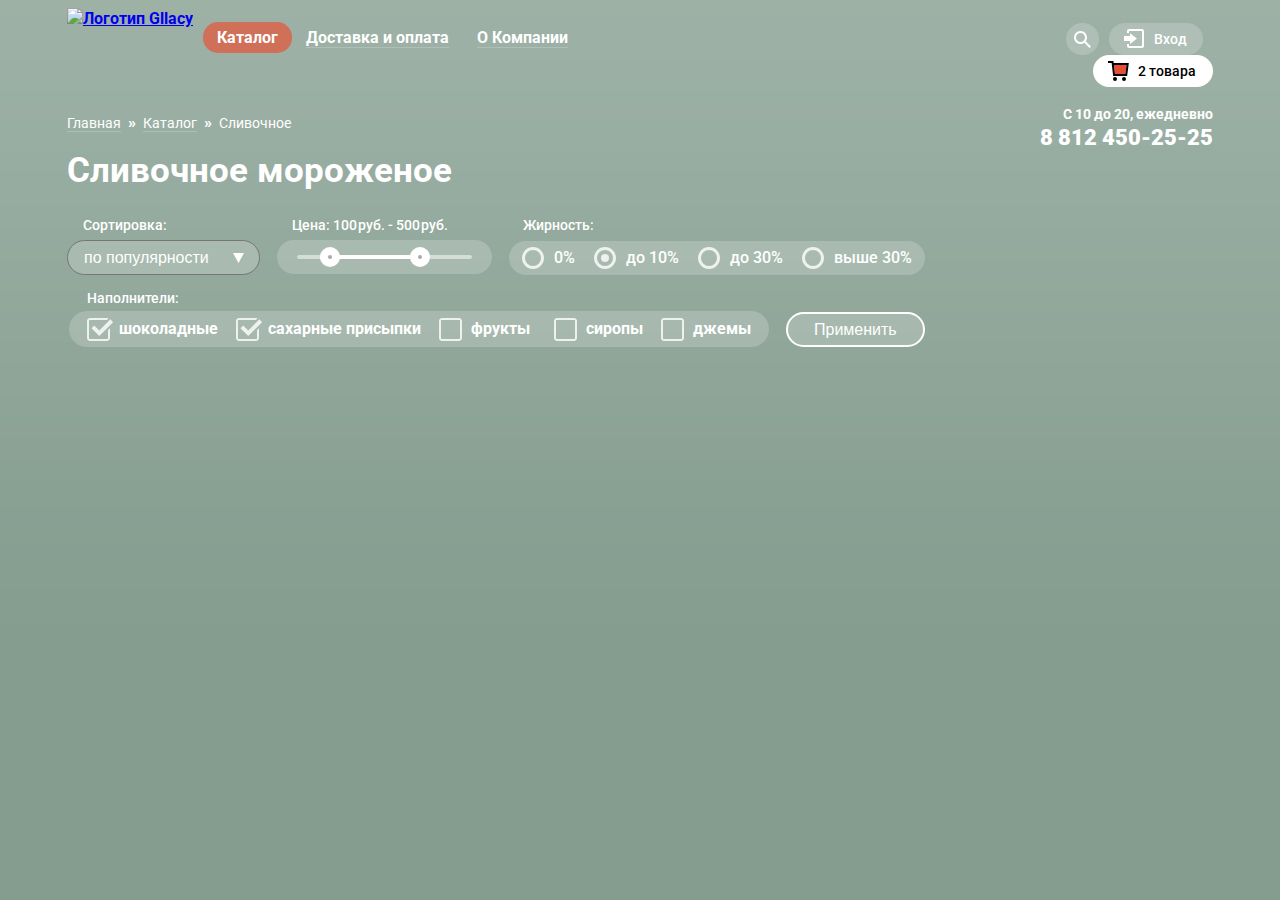
==== commit 933db20a: "Скрипт для radio" ====
--- a/catalog.html
+++ b/catalog.html
@@ -11,7 +11,7 @@
 <body class="catalog-page">
 	<header class="main-header conteiner">
 		<nav>
-		<img src="img/Logo.svg" alt="Логотип Gllacy" class="header-logo">
+		<a href="index.html" class="logo-link" tabindex="1"><img src="img/Logo.svg" alt="Логотип Gllacy" class="header-logo"></a>
 			<ul class="site-nav">
 				<li class="catalog-hover">
 					<a href="#" class="catalog-link header-link site-current" tabindex="1"><span>Каталог</span></a>	
@@ -29,7 +29,7 @@
 				<li><a href="#" class="header-link" tabindex="1"><span>О Компании</span></a></li>
 			</ul>
 			<ul class="breadcrumbs-list">
-				<li class="breadcrumbs-item"><a href="#" tabindex="0" class="breadcrumbs-main">Главная</a></li>
+				<li class="breadcrumbs-item"><a href="index.html" tabindex="0" class="breadcrumbs-main">Главная</a></li>
 				<li>»</li>
 				<li class="breadcrumbs-item"><a href="#" tabindex="0">Каталог</a></li>
 				<li>»</li>
@@ -172,22 +172,23 @@
 						<div class="fat-content-wrap">
 							<label class="fat-content-item">
 								<input type="radio" name="fat">
-								<span class="fat-indicator" tabindex='0'></span>
+								<span class="fat-indicator" tabindex='0'>
+								<span class="fat-indicator-current"></span></span>
 								<b>0%</b>
 							</label>
 							<label class="fat-content-item">
-								<input type="radio" name="fat" checked>
-								<span class="fat-indicator" tabindex='0'></span>
+								<input type="radio" name="fat" checked='checked'>
+								<span class="fat-indicator" tabindex='0'><span class="fat-indicator-current"></span></span>
 								<b>до 10%</b>
 							</label>
 							<label class="fat-content-item">
 								<input type="radio" name="fat">
-								<span class="fat-indicator" tabindex='0'></span>
+								<span class="fat-indicator" tabindex='0'><span class="fat-indicator-current"></span></span>
 								<b>до 30%</b>
 							</label>
 							<label class="fat-content-item">
 								<input type="radio" name="fat">
-								<span class="fat-indicator" tabindex='0'></span>
+								<span class="fat-indicator" tabindex='0'><span class="fat-indicator-current"></span></span>
 								<b>выше 30%</b>
 							</label>
 						</div>
@@ -289,6 +290,153 @@
 		var basketBlur = document.querySelector(".breadcrumbs-main");
 		var basketHeaderClose = document.querySelector(".basket-item-remove");
 		var basketItemTable = document.querySelectorAll('.basket-table-item');
+		var fatIndicator = document.querySelectorAll(".fat-indicator");
+		var fatCurrent = document.querySelectorAll(".fat-indicator-current")
+		var fatInput = document.querySelectorAll("input[name='fat']");
+
+		fatIndicator[0].addEventListener("click", function () {
+			if (!fatInput[0].hasAttribute('checked')) {
+				fatInput[1].removeAttribute('checked');
+				fatInput[2].removeAttribute('checked');
+				fatInput[3].removeAttribute('checked');
+				fatInput[0].setAttribute('checked', 'checked');
+			}
+		})
+
+		fatIndicator[0].addEventListener('keydown', function(e) {
+			var keyName = e.keyCode;
+			if (keyName == 13) {
+				if (!fatInput[0].hasAttribute('checked')) {
+				fatInput[1].removeAttribute('checked');
+				fatInput[2].removeAttribute('checked');
+				fatInput[3].removeAttribute('checked');
+				fatInput[0].setAttribute('checked', 'checked');
+			}
+			}
+
+		})
+
+		fatIndicator[1].addEventListener("click", function () {
+			if (!fatInput[1].hasAttribute('checked')) {
+				fatInput[0].removeAttribute('checked');
+				fatInput[2].removeAttribute('checked');
+				fatInput[3].removeAttribute('checked');
+				fatInput[1].setAttribute('checked', 'checked');
+			}
+		})
+
+		fatIndicator[1].addEventListener('keydown', function(e) {
+			var keyName = e.keyCode;
+			if (keyName == 13) {
+				if (!fatInput[1].hasAttribute('checked')) {
+				fatInput[0].removeAttribute('checked');
+				fatInput[2].removeAttribute('checked');
+				fatInput[3].removeAttribute('checked');
+				fatInput[1].setAttribute('checked', 'checked');
+			}
+			}
+
+		})
+
+		fatIndicator[2].addEventListener("click", function () {
+			if (!fatInput[2].hasAttribute('checked')) {
+				fatInput[0].removeAttribute('checked');
+				fatInput[1].removeAttribute('checked');
+				fatInput[3].removeAttribute('checked');
+				fatInput[2].setAttribute('checked', 'checked');
+			}
+		})
+
+		fatIndicator[2].addEventListener('keydown', function(e) {
+			var keyName = e.keyCode;
+			if (keyName == 13) {
+				if (!fatInput[2].hasAttribute('checked')) {
+				fatInput[0].removeAttribute('checked');
+				fatInput[1].removeAttribute('checked');
+				fatInput[3].removeAttribute('checked');
+				fatInput[2].setAttribute('checked', 'checked');
+			}
+			}
+
+		})
+
+		fatIndicator[3].addEventListener("click", function () {
+			if (!fatInput[3].hasAttribute('checked')) {
+				fatInput[0].removeAttribute('checked');
+				fatInput[2].removeAttribute('checked');
+				fatInput[1].removeAttribute('checked');
+				fatInput[3].setAttribute('checked', 'checked');
+			}
+		})
+
+		fatIndicator[3].addEventListener('keydown', function(e) {
+			var keyName = e.keyCode;
+			if (keyName == 13) {
+				if (!fatInput[3].hasAttribute('checked')) {
+				fatInput[0].removeAttribute('checked');
+				fatInput[2].removeAttribute('checked');
+				fatInput[1].removeAttribute('checked');
+				fatInput[3].setAttribute('checked', 'checked');
+			}
+			}
+
+		})
+
+		// fatIndicator[1].addEventListener("click", function () {
+		// 	fatCurrent[1].classList.add("current-show");
+		// 	fatCurrent[0].classList.remove("current-show");
+		// 	fatCurrent[2].classList.remove("current-show");
+		// 	fatCurrent[3].classList.remove("current-show");
+		// 	var q = fatInput[1].hasAttribute('checked');
+		// 	console.log(q);
+		// })
+
+		// fatIndicator[1].addEventListener('keydown', function(e) {
+		// 	var keyName = e.keyCode;
+		// 	if (keyName == 13) {
+		// 		fatCurrent[1].classList.add("current-show");
+		// 		fatCurrent[0].classList.remove("current-show");
+		// 		fatCurrent[2].classList.remove("current-show");
+		// 		fatCurrent[3].classList.remove("current-show");
+		// 	}
+
+		// })
+
+		// fatIndicator[2].addEventListener("click", function () {
+		// 	fatCurrent[2].classList.add("current-show");
+		// 	fatCurrent[0].classList.remove("current-show");
+		// 	fatCurrent[1].classList.remove("current-show");
+		// 	fatCurrent[3].classList.remove("current-show");
+		// })
+
+		// fatIndicator[2].addEventListener('keydown', function(e) {
+		// 	var keyName = e.keyCode;
+		// 	if (keyName == 13) {
+		// 		fatCurrent[2].classList.add("current-show");
+		// 		fatCurrent[0].classList.remove("current-show");
+		// 		fatCurrent[1].classList.remove("current-show");
+		// 		fatCurrent[3].classList.remove("current-show");
+		// 	}
+
+		// })
+
+		// fatIndicator[3].addEventListener("click", function () {
+		// 	fatCurrent[3].classList.add("current-show");
+		// 	fatCurrent[0].classList.remove("current-show");
+		// 	fatCurrent[1].classList.remove("current-show");
+		// 	fatCurrent[2].classList.remove("current-show");
+		// })
+
+		// fatIndicator[3].addEventListener('keydown', function(e) {
+		// 	var keyName = e.keyCode;
+		// 	if (keyName == 13) {
+		// 		fatCurrent[3].classList.add("current-show");
+		// 		fatCurrent[0].classList.remove("current-show");
+		// 		fatCurrent[1].classList.remove("current-show");
+		// 		fatCurrent[2].classList.remove("current-show");
+		// 	}
+
+		// })
 
 		catalogFocus.addEventListener("focus", function() {
 			catalogShow.classList.add("catalog-show");
--- a/css/styles.css
+++ b/css/styles.css
@@ -362,6 +362,11 @@
 .user-nav a:focus circle,
 .user-nav a:focus polygon {
 	fill: #000;
+}
+
+.user-nav .basket:hover polygon,
+.user-nav .basket:focus polygon {
+	fill: transparent;
 }
 
 .catalog-page .basket path,
@@ -1742,11 +1747,11 @@
 	border: 3px solid rgba(255,255,255,0.8);
 }
 
-.fat-indicator:before {
-	content: '';
+
+.fat-indicator-current {
+	position: absolute;
 	width: 8px;
 	height: 8px;
-	position: absolute;
 	top: 50%;
 	left: 50%;
 	border-radius: 50%;
@@ -1754,15 +1759,19 @@
 	margin-left: -4px;
 }
 
+.current-show {
+	background-color: #fff;
+}
+
 .fat-content-item input {
 	display: none;
 }
 
-.fat-content-item input:checked + .fat-indicator:before {
+.fat-content-item input:checked + .fat-indicator .fat-indicator-current {
 	background-color: rgba(255,255,255,0.8);
 }
 
-.fat-indicator:hover,
+/*.fat-indicator:hover,
 .fat-indicator:focus {
 	border-color: rgba(255,255,255);
 }
@@ -1782,7 +1791,7 @@
 
 .fat-content-item input:disabled + .fat-indicator:before {
 	background-color: rgba(255,255,255,0.4);
-}
+}*/
 
 .range {
     height:4px;
@@ -1975,5 +1984,8 @@
 }
 
 .form-submit:active {
-
+	background-color: #eaeaea;
+	box-shadow: inset 0px 2px 1px 1px #696969;
+	padding: 2px 28px;
+	border: 0;
 }